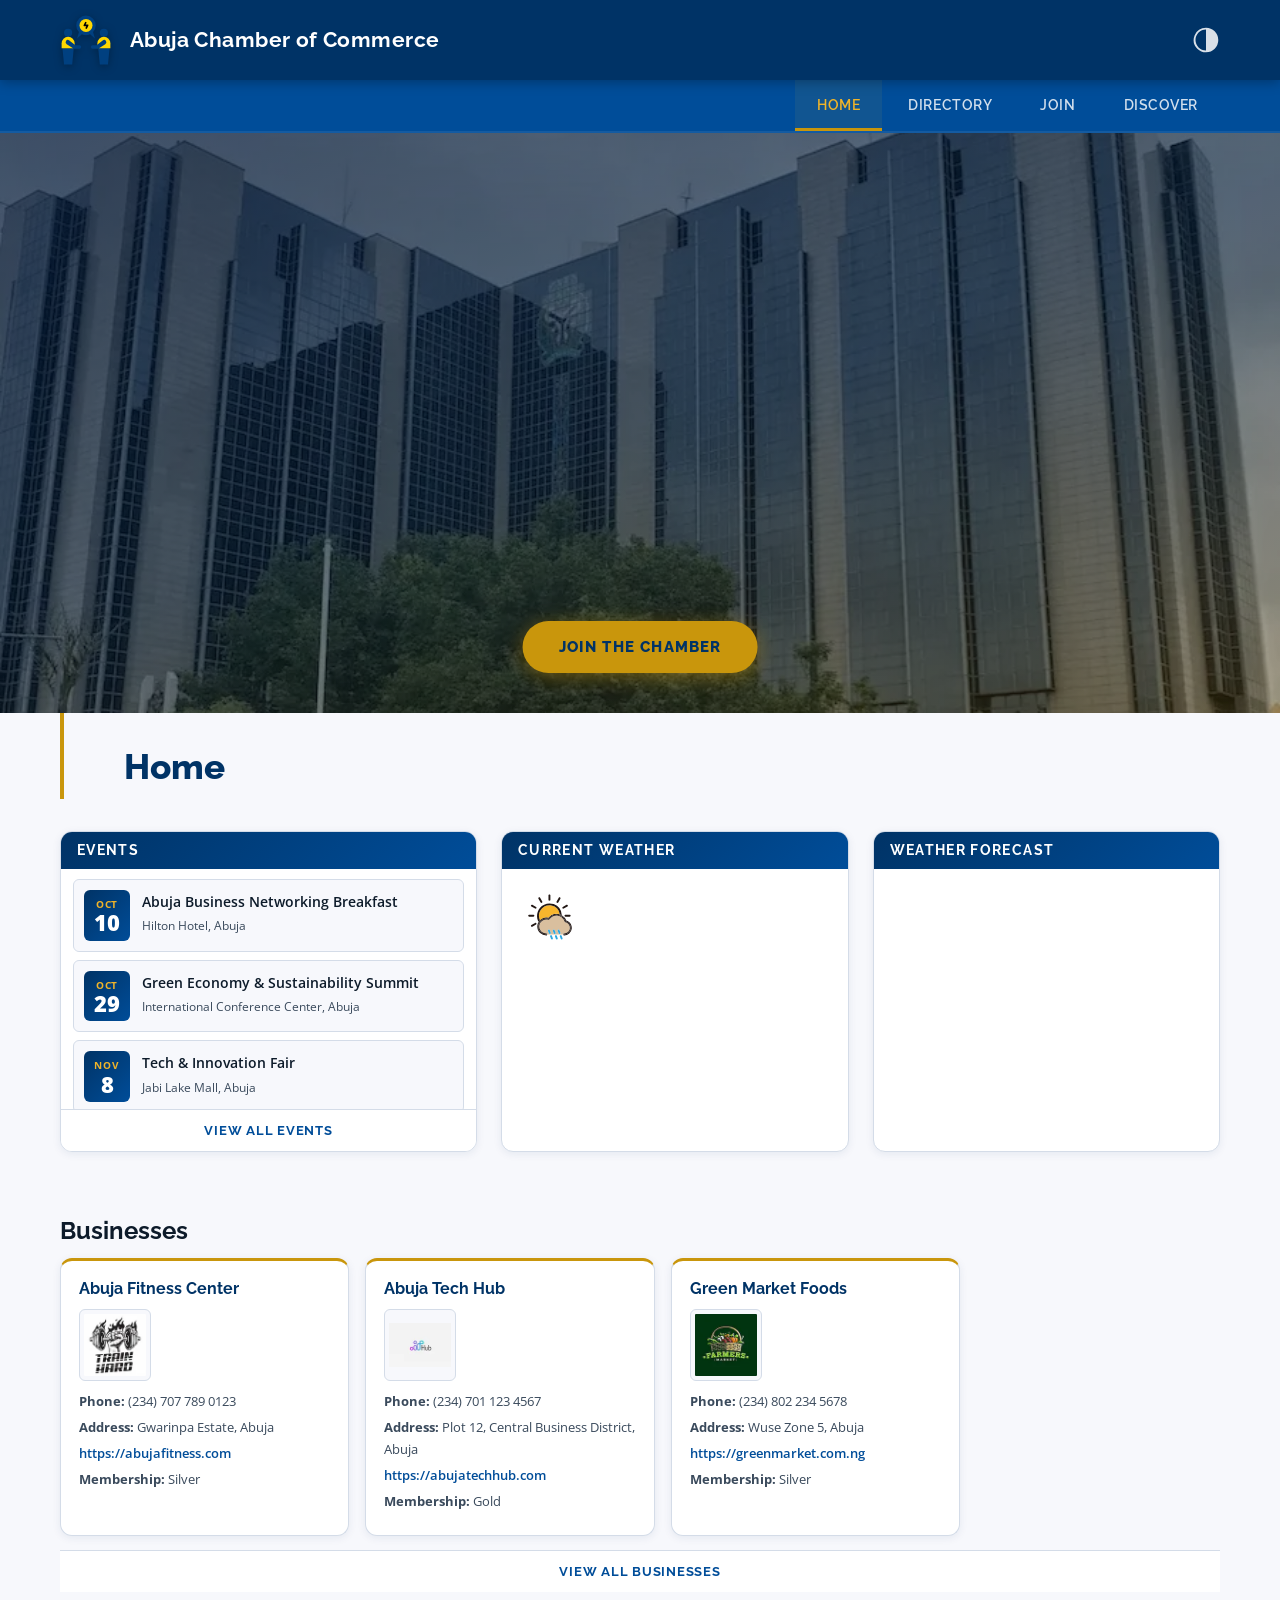
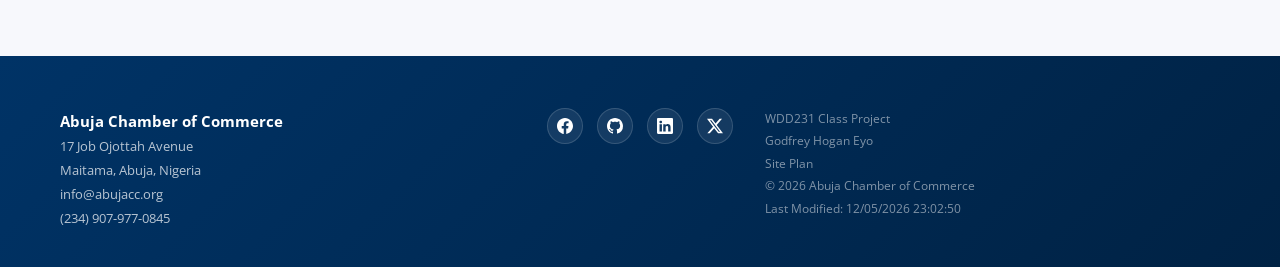
==== index.html @ 6de3dd99 "initial commit" ====
<!DOCTYPE html>
<html lang="en-US">

<head>
    <meta charset="UTF-8">
    <meta name="viewport" content="width=device-width, initial-scale=1.0">
    <title>Abuja Chamber of commerce | Home</title>
    <meta name="description"
        content="The official website of the Abuja Chamber of Commerce. Supporting local businesses, fostering networking opportunities, and driving economic growth in Abuja, Nigeria.">
    <meta name="author" content="Godfrey Hogan Eyo">

    <meta property="og:title" content="Abuja Chamber of Commerce">
    <meta property="og:description"
        content="The Abuja Chamber of Commerce supports local businesses, promotes networking opportunities, and drives economic growth in the Abuja community.">
    <meta property="og:image" content="https://itzfrey.github.io/wdd231/chamber/images/cbn.webp">
    <meta property="og:url" content="https://itzfrey.github.io/wdd231/chamber/index.html">

    <link rel="icon" href="chamber-favicon.ico" type="image/x-icon">

    <link rel="preconnect" href="https://fonts.googleapis.com">
    <link rel="preconnect" href="https://fonts.gstatic.com" crossorigin>
    <link
        href="https://fonts.googleapis.com/css2?family=Open+Sans:ital,wght@0,300..800;1,300..800&family=Raleway:ital,wght@0,100..900;1,100..900&display=swap"
        rel="stylesheet">

    <link rel="stylesheet" href="styles/normalize.css">
    <link rel="stylesheet" href="styles/small.css">
    <link rel="stylesheet" href="styles/larger.css">

    <script src="scripts/navigation.js" defer></script>
    <script src="scripts/directory.js" defer></script>
    <script src="scripts/date.js" defer></script>
    <script src="scripts/weather.js" defer></script>
    <script src="scripts/spotlight.js" defer></script>
    <!-- <script src="scripts/darkmode.js" defer></script> -->
     <script src="scripts/events.js" defer></script>
</head>

<body>
    <header>
        <img src="images/commerce-icon.svg" alt="site logo" width="70" height="70">
        <span>Abuja Chamber of Commerce</span>
        <img class="dark-mood" src="images/dark-mood-icon.svg" alt="Dark mood" width="1" height="1">
        <button id="ham-btn" class="hamburger" aria-label="hamburger"></button>
    </header>
    <nav id="nav-bar" class="navigation">
        <ul>
            <li class="current"><a href="index.html">Home</a></li>
            <li><a href="directory.html">Directory</a></li>
            <li><a href="join.html">Join</a></li>
            <li><a href="discover.html">Discover</a></li>
        </ul>
    </nav>
    <main>
        <div class="hero">
            <img src="images/cbn.webp" alt="CBN Building" width="900" height="600" loading="lazy">
            <a href="join.html" class="keynote-btn">Join the Chamber</a>
        </div>
        <h1>Home</h1>
        <div class="info-panel">
            <div>
                <div class="panel-heading">
                    <h2>Events</h2>
                </div>

                <div class="event-content scrollable" id="events-container">
                    
                </div>
                <a class="view-all-events" href="directory.html#events">View All Events</a>
                    
            </div>
            <section>
                <div class="panel-heading">
                    <h2>Current Weather</h2>
                </div>
                <div class="weather-info">
                    <div>
                        <img id="graphic" src="images/weather-icon.svg" alt="" width="100" height="100">

                    </div>
                    <div>
                        <p class="temperature"></p>
                        <p class="description"></p>
                        <p class="high"></p>
                        <p class="low"></p>
                        <p class="humidity"></p>
                        <p class="sunrise"></p>
                        <p class="sunset"></p>
                    </div>
                </div>
            </section>
            <section>
                <div class="panel-heading">
                    <h2>Weather Forecast</h2>
                </div>
                <div class="forecast"></div>
            </section>
        </div>
        <div class="members">
            <h2>Businesses</h2>
            <div class="spotlights">
                <div class="spotlight-container"></div>
                <a class="view-all-btn" href="directory.html#directory">View All Businesses</a>
            </div>
            
        </div>

    </main>
    <footer>
        <div>
            <p><strong>Abuja Chamber of Commerce</strong></p>
            <p>17 Job Ojottah Avenue</p>
            <p>Maitama, Abuja, Nigeria</p>
            <p>info@abujacc.org</p>
            <p>(234) 907-977-0845</p>
        </div>

        <div class="social">
            <a href="https://www.facebook.com/share/1CJKiAhdNP/" target="_blank"><img src="images/facebook.svg"
                    alt="facebook" width="16" height="16"></a>
            <a href="https://github.com/itzfrey" target="_blank"><img src="images/github-icon.svg" alt="github profile"
                    width="16" height="16"></a>
            <a href="https://www.linkedin.com/in/godfrey-eyo-66aa3a251?utm_source=share&utm_campaign=share_via&utm_content=profile&utm_medium="
                target="_blank"><img src="images/linkedin.svg" alt="linkedin" width="16" height="16"></a>
            <a href="https://x.com/itzfrey?t=OYMBeGasE94Wpk3QaPZftA&s=09" target="_blank"><img
                    src="images/twitter-x.svg" alt="twitter" width="16" height="16"></a>
        </div>
        <div>
            <p>WDD231 Class Project</p>
            <p>Godfrey Hogan Eyo</p>
            <a target="_blank" href="siteplan.html">Site Plan</a>
            <p>&copy; <span id="currentyear"></span> Abuja Chamber of Commerce</p>
            <p id="lastModified"></p>
        </div>

    </footer>
</body>

</html>
---- styles/small.css ----
/* ============================================================
   ABUJA CHAMBER OF COMMERCE — small.css (mobile-first base)
   Design: Refined Government-Luxury | Nigerian Blue & Gold
   ============================================================ */

/* ── CSS Variables ─────────────────────────────────────────── */
:root {
  --blue-deep:    #003366;
  --blue-mid:     #004d99;
  --blue-light:   #e8f0fb;
  --gold:         #c9960c;
  --gold-bright:  #f0b429;
  --gold-pale:    #fff8e1;
  --white:        #ffffff;
  --off-white:    #f7f8fc;
  --text-dark:    #0d1b2a;
  --text-mid:     #3a4a5c;
  --text-light:   #6b7f96;
  --border:       #d4dce8;
  --shadow-sm:    0 2px 8px rgba(0,51,102,0.08);
  --shadow-md:    0 6px 24px rgba(0,51,102,0.13);
  --shadow-lg:    0 16px 48px rgba(0,51,102,0.18);
  --radius-sm:    6px;
  --radius-md:    12px;
  --radius-lg:    20px;
  --transition:   0.25s cubic-bezier(0.4,0,0.2,1);

  /* Dark mode defaults (overridden below) */
  --bg-page:      var(--off-white);
  --bg-card:      var(--white);
  --bg-header:    var(--blue-deep);
  --nav-bg:       var(--blue-mid);
  --text-body:    var(--text-dark);
  --text-sub:     var(--text-mid);
}

body.dark-mode {
  --bg-page:    #0d1b2a;
  --bg-card:    #142333;
  --bg-header:  #081424;
  --nav-bg:     #0a1f35;
  --text-body:  #e2eaf4;
  --text-sub:   #8baac8;
  --border:     #1e3450;
  --blue-light: #0f2740;
  --gold-pale:  #1a1200;
}

/* ── Reset / Base ──────────────────────────────────────────── */
*, *::before, *::after { box-sizing: border-box; margin: 0; padding: 0; }

html { scroll-behavior: smooth; font-size: 16px; }

body {
  font-family: 'Open Sans', sans-serif;
  background: var(--bg-page);
  color: var(--text-body);
  line-height: 1.65;
  transition: background var(--transition), color var(--transition);
}

img { display: block; max-width: 100%; height: auto; }

a { color: var(--blue-mid); text-decoration: none; transition: color var(--transition); }
a:hover { color: var(--gold); }

ul { list-style: none; }

h1, h2, h3, h4 {
  font-family: 'Raleway', sans-serif;
  color: var(--text-body);
  line-height: 1.25;
}

/* ── Header ────────────────────────────────────────────────── */
header {
  position: sticky;
  top: 0;
  z-index: 100;
  background: var(--bg-header);
  display: flex;
  align-items: center;
  gap: 12px;
  padding: 10px 18px;
  box-shadow: 0 2px 12px rgba(0,0,0,0.3);
}

header img:first-child {
  width: 44px;
  height: 44px;
  flex-shrink: 0;
  filter: drop-shadow(0 2px 4px rgba(0,0,0,0.3));
}

header span {
  font-family: 'Raleway', sans-serif;
  font-weight: 700;
  font-size: 1rem;
  color: var(--white);
  letter-spacing: 0.02em;
  flex: 1;
  line-height: 1.2;
}

/* Dark mode toggle icon */
.dark-mood {
  width: 28px !important;
  height: 28px !important;
  cursor: pointer;
  opacity: 0.85;
  transition: opacity var(--transition), transform var(--transition);
  filter: invert(1) brightness(2);
  flex-shrink: 0;
}
.dark-mood:hover { opacity: 1; transform: rotate(20deg); }

/* Hamburger */
.hamburger {
  background: none;
  border: 2px solid rgba(255,255,255,0.4);
  border-radius: var(--radius-sm);
  width: 38px;
  height: 32px;
  cursor: pointer;
  position: relative;
  flex-shrink: 0;
  transition: border-color var(--transition);
}
.hamburger::before,
.hamburger::after,
.hamburger span {
  content: '';
  display: block;
  width: 18px;
  height: 2px;
  background: var(--white);
  position: absolute;
  left: 50%;
  transform: translateX(-50%);
  transition: transform var(--transition), opacity var(--transition);
  border-radius: 2px;
}
.hamburger::before { top: 8px; }
.hamburger::after  { bottom: 8px; }
.hamburger span    { top: 50%; transform: translate(-50%, -50%); }

/* Use pseudo-elements only — no inner span needed, using box-shadow trick */
.hamburger {
  display: flex;
  flex-direction: column;
  justify-content: center;
  align-items: center;
  gap: 4px;
}
.hamburger::before,
.hamburger::after {
  content: '';
  display: block;
  width: 18px;
  height: 2px;
  background: #fff;
  border-radius: 2px;
  position: static;
  transform: none;
  transition: transform var(--transition);
}
/* Middle bar via box-shadow on ::before */
.hamburger {
  box-shadow: none;
}

/* Simple 3-line hamburger */
.hamburger {
  display: flex;
  flex-direction: column;
  justify-content: center;
  align-items: center;
  gap: 5px;
  background: none;
  border: 1.5px solid rgba(255,255,255,0.35);
  border-radius: 6px;
  width: 38px;
  height: 34px;
  cursor: pointer;
  padding: 0;
}
.hamburger::before,
.hamburger::after {
  content: '';
  display: block;
  width: 18px;
  height: 2px;
  background: #fff;
  border-radius: 2px;
}
/* middle line */
.hamburger {
  position: relative;
}

/* ── Navigation ────────────────────────────────────────────── */
.navigation {
  background: var(--nav-bg);
  max-height: 0;
  overflow: hidden;
  transition: max-height 0.35s ease;
  border-bottom: 1px solid rgba(255,255,255,0.08);
}
.navigation.show {
  max-height: 300px;
}

.navigation ul {
  display: flex;
  flex-direction: column;
}

.navigation ul li a {
  display: block;
  padding: 13px 22px;
  color: rgba(255,255,255,0.82);
  font-family: 'Raleway', sans-serif;
  font-weight: 600;
  font-size: 0.92rem;
  letter-spacing: 0.04em;
  text-transform: uppercase;
  border-left: 3px solid transparent;
  transition: background var(--transition), color var(--transition), border-color var(--transition);
}

.navigation ul li a:hover {
  background: rgba(255,255,255,0.06);
  color: var(--gold-bright);
  border-left-color: var(--gold-bright);
}

.navigation ul li.current a {
  color: var(--gold-bright);
  border-left-color: var(--gold);
  background: rgba(240,180,41,0.08);
}

/* ── Hero ──────────────────────────────────────────────────── */
.hero {
  position: relative;
  width: 100%;
  overflow: hidden;
  max-height: 340px;
}

.hero img {
  width: 100%;
  height: 340px;
  object-fit: cover;
  display: block;
  filter: brightness(0.62) saturate(0.9);
}

.hero::after {
  content: '';
  position: absolute;
  inset: 0;
  background: linear-gradient(
    160deg,
    rgba(0,30,70,0.55) 0%,
    rgba(0,51,102,0.25) 50%,
    rgba(201,150,12,0.15) 100%
  );
  pointer-events: none;
}

.keynote-btn {
  position: absolute;
  bottom: 28px;
  left: 50%;
  transform: translateX(-50%);
  z-index: 2;
  background: var(--gold);
  color: var(--blue-deep);
  font-family: 'Raleway', sans-serif;
  font-weight: 800;
  font-size: 0.85rem;
  letter-spacing: 0.08em;
  text-transform: uppercase;
  padding: 12px 28px;
  border-radius: 50px;
  white-space: nowrap;
  box-shadow: 0 4px 20px rgba(201,150,12,0.45);
  transition: background var(--transition), transform var(--transition), box-shadow var(--transition);
}
.keynote-btn:hover {
  background: var(--gold-bright);
  transform: translateX(-50%) translateY(-2px);
  box-shadow: 0 8px 28px rgba(201,150,12,0.55);
  color: var(--blue-deep);
}

/* ── Page Title h1 ─────────────────────────────────────────── */
main > h1 {
  font-size: 1.5rem;
  font-weight: 800;
  color: var(--blue-deep);
  padding: 22px 18px 6px;
  border-left: 4px solid var(--gold);
  margin: 0 18px 0;
}
body.dark-mode main > h1 { color: var(--gold-bright); }

/* ── Info Panel (Events + Weather) ────────────────────────── */
.info-panel {
  display: flex;
  flex-direction: column;
  gap: 16px;
  padding: 18px;
}

.info-panel section,
.info-panel > div {
  background: var(--bg-card);
  border-radius: var(--radius-md);
  box-shadow: var(--shadow-sm);
  overflow: hidden;
  border: 1px solid var(--border);
  transition: box-shadow var(--transition);
}
.info-panel section:hover,
.info-panel > div:hover {
  box-shadow: var(--shadow-md);
}

.panel-heading {
  background: linear-gradient(135deg, var(--blue-deep) 0%, var(--blue-mid) 100%);
  padding: 10px 16px;
}
.panel-heading h2 {
  color: var(--white);
  font-size: 0.85rem;
  font-weight: 700;
  letter-spacing: 0.1em;
  text-transform: uppercase;
}

/* ── Events ────────────────────────────────────────────────── */
.event-content {
  padding: 10px 12px;
  display: flex;
  flex-direction: column;
  gap: 8px;
}

.event-content.scrollable {
  max-height: 240px;
  overflow-y: auto;
  scrollbar-width: thin;
  scrollbar-color: var(--border) transparent;
}

.event {
  display: flex;
  align-items: flex-start;
  gap: 12px;
  padding: 10px;
  border-radius: var(--radius-sm);
  border: 1px solid var(--border);
  background: var(--bg-page);
  transition: border-color var(--transition), transform var(--transition);
}
.event:hover {
  border-color: var(--gold);
  transform: translateX(3px);
}

.event-date {
  background: linear-gradient(135deg, var(--blue-deep), var(--blue-mid));
  color: var(--white);
  border-radius: var(--radius-sm);
  padding: 6px 10px;
  text-align: center;
  min-width: 46px;
  flex-shrink: 0;
}
.event-date .month {
  display: block;
  font-size: 0.62rem;
  font-weight: 700;
  letter-spacing: 0.08em;
  text-transform: uppercase;
  color: var(--gold-bright);
}
.event-date .day {
  display: block;
  font-size: 1.4rem;
  font-weight: 800;
  line-height: 1;
}

.event-details p {
  font-weight: 600;
  font-size: 0.88rem;
  color: var(--text-body);
  margin-bottom: 3px;
}
.event-location {
  font-size: 0.78rem;
  color: var(--text-sub);
}

.view-all-events,
.view-all-btn {
  display: block;
  text-align: center;
  padding: 10px;
  font-family: 'Raleway', sans-serif;
  font-size: 0.8rem;
  font-weight: 700;
  letter-spacing: 0.06em;
  text-transform: uppercase;
  color: var(--blue-mid);
  border-top: 1px solid var(--border);
  background: var(--bg-card);
  transition: background var(--transition), color var(--transition);
}
.view-all-events:hover,
.view-all-btn:hover {
  background: var(--blue-light);
  color: var(--blue-deep);
}
body.dark-mode .view-all-events:hover,
body.dark-mode .view-all-btn:hover {
  background: var(--blue-light);
  color: var(--gold-bright);
}

/* ── Weather ───────────────────────────────────────────────── */
.weather-info {
  display: flex;
  align-items: center;
  gap: 16px;
  padding: 16px;
}

.weather-info img {
  width: 64px;
  height: 64px;
}

.weather-info p {
  font-size: 0.88rem;
  color: var(--text-sub);
  line-height: 1.8;
}

.temperature {
  font-size: 1.6rem !important;
  font-weight: 800 !important;
  color: var(--blue-deep) !important;
  font-family: 'Raleway', sans-serif;
}
body.dark-mode .temperature { color: var(--gold-bright) !important; }

.description {
  font-style: italic;
  color: var(--text-mid) !important;
}

.forecast {
  display: flex;
  flex-direction: column;
  gap: 6px;
  padding: 12px 16px;
}

.forecast-day {
  display: flex;
  justify-content: space-between;
  font-size: 0.85rem;
  padding: 6px 0;
  border-bottom: 1px solid var(--border);
  color: var(--text-sub);
}
.forecast-day:last-child { border-bottom: none; }
.forecast-day strong { color: var(--text-body); }

/* ── Members / Directory ───────────────────────────────────── */
.members {
  padding: 18px;
}

.member-menu {
  display: flex;
  align-items: center;
  justify-content: space-between;
  margin-bottom: 16px;
  padding-bottom: 12px;
  border-bottom: 2px solid var(--border);
}

.member-menu h3 {
  font-size: 1.1rem;
  font-weight: 800;
  color: var(--blue-deep);
}
body.dark-mode .member-menu h3 { color: var(--gold-bright); }

members > h2 {
  font-size: 1.15rem;
  font-weight: 800;
  color: var(--blue-deep);
  margin-bottom: 16px;
}

.member-btn {
  display: flex;
  gap: 6px;
}

.member-btn button {
  background: var(--bg-card);
  border: 1.5px solid var(--border);
  border-radius: var(--radius-sm);
  padding: 6px 9px;
  cursor: pointer;
  transition: background var(--transition), border-color var(--transition);
  display: flex;
  align-items: center;
  justify-content: center;
}
.member-btn button:hover {
  background: var(--blue-light);
  border-color: var(--blue-mid);
}
.member-btn button img { width: 18px; height: 18px; }

/* Member Cards — default grid */
.members-container {
  display: grid;
  grid-template-columns: 1fr;
  gap: 16px;
}

.members-container.grid {
  grid-template-columns: repeat(auto-fill, minmax(240px, 1fr));
}

.members-container.list {
  grid-template-columns: 1fr;
}
.members-container.list .member-card {
  display: flex;
  flex-direction: column;
}

.member-card {
  background: var(--bg-card);
  border-radius: var(--radius-md);
  border: 1px solid var(--border);
  box-shadow: var(--shadow-sm);
  overflow: hidden;
  transition: transform var(--transition), box-shadow var(--transition);
}
.member-card:hover {
  transform: translateY(-3px);
  box-shadow: var(--shadow-md);
}

.member-header {
  background: linear-gradient(135deg, var(--blue-deep) 0%, var(--blue-mid) 100%);
  padding: 14px 16px;
}
.member-header h3 {
  color: var(--white);
  font-size: 0.95rem;
  font-weight: 700;
  margin-bottom: 3px;
}
.member-header .tagline {
  color: rgba(255,255,255,0.7);
  font-size: 0.78rem;
}

.member-card hr {
  border: none;
  border-top: 2px solid var(--gold);
  margin: 0;
}

.member-body {
  display: flex;
  gap: 14px;
  padding: 14px 16px;
  align-items: flex-start;
}

.member-logo {
  width: 56px;
  height: 56px;
  object-fit: contain;
  border-radius: var(--radius-sm);
  background: var(--bg-page);
  padding: 4px;
  border: 1px solid var(--border);
  flex-shrink: 0;
}

.member-info {
  font-size: 0.82rem;
  color: var(--text-sub);
  line-height: 1.7;
}
.member-info a {
  color: var(--blue-mid);
  font-weight: 600;
  word-break: break-all;
}
.member-info a:hover { color: var(--gold); }

/* ── Spotlights (Home) ─────────────────────────────────────── */
.spotlights { margin-top: 12px; }

.spotlight-container {
  display: grid;
  grid-template-columns: 1fr;
  gap: 16px;
  margin-bottom: 14px;
}

.spotlight-card {
  background: var(--bg-card);
  border-radius: var(--radius-md);
  border: 1px solid var(--border);
  border-top: 3px solid var(--gold);
  padding: 18px;
  box-shadow: var(--shadow-sm);
  transition: transform var(--transition), box-shadow var(--transition);
}
.spotlight-card:hover {
  transform: translateY(-3px);
  box-shadow: var(--shadow-md);
}
.spotlight-card h3 {
  font-size: 1rem;
  font-weight: 700;
  color: var(--blue-deep);
  margin-bottom: 10px;
}
body.dark-mode .spotlight-card h3 { color: var(--gold-bright); }

.spotlight-card img {
  width: 72px;
  height: 72px;
  object-fit: contain;
  margin-bottom: 10px;
  border-radius: var(--radius-sm);
  border: 1px solid var(--border);
  padding: 4px;
  background: var(--bg-page);
}
.spotlight-card p {
  font-size: 0.83rem;
  color: var(--text-sub);
  margin-bottom: 4px;
}
.spotlight-card a {
  color: var(--blue-mid);
  font-weight: 600;
  font-size: 0.83rem;
  word-break: break-all;
}

/* ── Join Page ─────────────────────────────────────────────── */
.join-layout {
  display: flex;
  flex-direction: column;
  gap: 24px;
  padding: 20px 18px;
}

.join-form {
  background: var(--bg-card);
  border-radius: var(--radius-md);
  border: 1px solid var(--border);
  box-shadow: var(--shadow-sm);
  padding: 24px 20px;
}

.join-form h2 {
  font-size: 1.1rem;
  font-weight: 800;
  color: var(--blue-deep);
  margin-bottom: 20px;
  padding-bottom: 12px;
  border-bottom: 2px solid var(--gold);
}
body.dark-mode .join-form h2 { color: var(--gold-bright); }

.join-form label {
  display: flex;
  flex-direction: column;
  gap: 5px;
  margin-bottom: 14px;
  font-size: 0.85rem;
  font-weight: 600;
  color: var(--text-mid);
}

.join-form input,
.join-form select,
.join-form textarea {
  padding: 10px 13px;
  border: 1.5px solid var(--border);
  border-radius: var(--radius-sm);
  background: var(--bg-page);
  color: var(--text-body);
  font-family: 'Open Sans', sans-serif;
  font-size: 0.9rem;
  transition: border-color var(--transition), box-shadow var(--transition);
  outline: none;
  width: 100%;
}
.join-form input:focus,
.join-form select:focus,
.join-form textarea:focus {
  border-color: var(--blue-mid);
  box-shadow: 0 0 0 3px rgba(0,77,153,0.12);
}

.join-form textarea {
  min-height: 90px;
  resize: vertical;
}

.join-form input[type="submit"] {
  background: linear-gradient(135deg, var(--blue-deep), var(--blue-mid));
  color: var(--white);
  font-family: 'Raleway', sans-serif;
  font-weight: 800;
  font-size: 0.9rem;
  letter-spacing: 0.07em;
  text-transform: uppercase;
  border: none;
  border-radius: 50px;
  padding: 13px;
  cursor: pointer;
  margin-top: 8px;
  box-shadow: 0 4px 16px rgba(0,51,102,0.3);
  transition: transform var(--transition), box-shadow var(--transition), background var(--transition);
}
.join-form input[type="submit"]:hover {
  background: linear-gradient(135deg, var(--blue-mid), var(--gold));
  transform: translateY(-2px);
  box-shadow: 0 8px 24px rgba(0,51,102,0.35);
}

/* Membership Cards */
.cards {
  background: var(--bg-card);
  border-radius: var(--radius-md);
  border: 1px solid var(--border);
  box-shadow: var(--shadow-sm);
  padding: 24px 20px;
}

.cards h2 {
  font-size: 1.1rem;
  font-weight: 800;
  color: var(--blue-deep);
  margin-bottom: 16px;
  padding-bottom: 12px;
  border-bottom: 2px solid var(--gold);
}
body.dark-mode .cards h2 { color: var(--gold-bright); }

.cards > div {
  display: flex;
  align-items: center;
  justify-content: space-between;
  padding: 12px 14px;
  margin-bottom: 10px;
  border-radius: var(--radius-sm);
  border: 1.5px solid var(--border);
  background: var(--bg-page);
  transition: border-color var(--transition), background var(--transition);
}
.cards > div:hover {
  border-color: var(--gold);
  background: var(--gold-pale);
}
body.dark-mode .cards > div:hover {
  background: rgba(201,150,12,0.08);
}

.cards h3 {
  font-size: 0.9rem;
  font-weight: 700;
  color: var(--text-body);
}

.cards button {
  background: var(--blue-deep);
  color: var(--white);
  border: none;
  border-radius: 50px;
  padding: 6px 14px;
  font-size: 0.76rem;
  font-weight: 700;
  cursor: pointer;
  white-space: nowrap;
  transition: background var(--transition), transform var(--transition);
}
.cards button:hover {
  background: var(--gold);
  color: var(--blue-deep);
  transform: scale(1.05);
}

/* Modals */
.modal {
  border: none;
  border-radius: var(--radius-md);
  box-shadow: var(--shadow-lg);
  padding: 28px 24px;
  max-width: 360px;
  width: 90%;
  background: var(--bg-card);
  color: var(--text-body);
}
.modal::backdrop {
  background: rgba(0,20,50,0.55);
  backdrop-filter: blur(3px);
}
.modal h2 {
  font-size: 1.05rem;
  font-weight: 800;
  color: var(--blue-deep);
  margin-bottom: 14px;
  padding-bottom: 10px;
  border-bottom: 2px solid var(--gold);
}
body.dark-mode .modal h2 { color: var(--gold-bright); }

.modal ul {
  list-style: disc;
  padding-left: 20px;
  font-size: 0.88rem;
  color: var(--text-sub);
  line-height: 2;
}
.modal ul li { margin-bottom: 2px; }

.modal .close {
  position: absolute;
  top: 12px;
  right: 14px;
  background: none;
  border: none;
  font-size: 1.4rem;
  color: var(--text-sub);
  cursor: pointer;
  line-height: 1;
  transition: color var(--transition), transform var(--transition);
}
.modal .close:hover { color: var(--blue-deep); transform: scale(1.2); }
.modal { position: relative; }

/* ── Discover Page ─────────────────────────────────────────── */
.discover-page {
  padding: 0;
}

.intro {
  background: linear-gradient(135deg, var(--blue-deep) 0%, var(--blue-mid) 60%, rgba(201,150,12,0.3) 100%);
  padding: 36px 20px 28px;
  color: var(--white);
}

.intro h1 {
  font-size: 1.8rem;
  font-weight: 900;
  color: var(--white);
  margin-bottom: 8px;
}

.intro .lead {
  font-size: 0.92rem;
  color: rgba(255,255,255,0.82);
  line-height: 1.7;
  max-width: 560px;
}

.visit-message {
  display: inline-block;
  margin-top: 14px;
  background: rgba(240,180,41,0.18);
  border: 1px solid rgba(240,180,41,0.4);
  border-radius: 50px;
  padding: 7px 16px;
  font-size: 0.82rem;
  font-weight: 600;
  color: var(--gold-bright);
}

.allPlaces {
  padding: 22px 18px;
}

.allPlaces h2 {
  font-size: 1.15rem;
  font-weight: 800;
  color: var(--blue-deep);
  margin-bottom: 18px;
  padding-bottom: 10px;
  border-bottom: 2px solid var(--gold);
}
body.dark-mode .allPlaces h2 { color: var(--gold-bright); }

/* Place cards injected by JS */
.allPlaces > div {
  background: var(--bg-card);
  border-radius: var(--radius-md);
  border: 1px solid var(--border);
  box-shadow: var(--shadow-sm);
  overflow: hidden;
  margin-bottom: 16px;
  transition: transform var(--transition), box-shadow var(--transition);
}
.allPlaces > div:hover {
  transform: translateY(-3px);
  box-shadow: var(--shadow-md);
}
.allPlaces > div img {
  width: 100%;
  height: 180px;
  object-fit: cover;
}
.allPlaces > div h2 {
  font-size: 1rem;
  color: var(--blue-deep);
  padding: 12px 14px 4px;
  border-bottom: none;
  margin-bottom: 0;
}
body.dark-mode .allPlaces > div h2 { color: var(--gold-bright); }

.allPlaces > div address,
.allPlaces > div p {
  font-size: 0.83rem;
  color: var(--text-sub);
  padding: 2px 14px;
  font-style: normal;
  line-height: 1.6;
}
.allPlaces > div p:last-child { padding-bottom: 14px; }

/* ── Thank You Page ────────────────────────────────────────── */
.thankyou-container {
  max-width: 540px;
  margin: 40px auto;
  background: var(--bg-card);
  border-radius: var(--radius-lg);
  border: 1px solid var(--border);
  border-top: 4px solid var(--gold);
  box-shadow: var(--shadow-md);
  padding: 32px 24px;
  text-align: center;
}

.thankyou-container h1 {
  font-size: 1.25rem;
  font-weight: 800;
  color: var(--blue-deep);
  margin-bottom: 10px;
}
body.dark-mode .thankyou-container h1 { color: var(--gold-bright); }

.thankyou-container > p {
  color: var(--text-sub);
  font-size: 0.9rem;
  margin-bottom: 22px;
}

#submission-details {
  text-align: left;
  background: var(--bg-page);
  border-radius: var(--radius-sm);
  border: 1px solid var(--border);
  padding: 16px;
}
#submission-details h3 {
  font-size: 0.9rem;
  font-weight: 800;
  color: var(--blue-deep);
  margin-bottom: 10px;
  text-transform: uppercase;
  letter-spacing: 0.06em;
}
body.dark-mode #submission-details h3 { color: var(--gold-bright); }

#submission-details p {
  font-size: 0.85rem;
  color: var(--text-sub);
  padding: 5px 0;
  border-bottom: 1px solid var(--border);
}
#submission-details p:last-child { border-bottom: none; }
#submission-details strong { color: var(--text-body); }

/* ── Footer ────────────────────────────────────────────────── */
footer {
  background: linear-gradient(135deg, var(--blue-deep) 0%, #002244 100%);
  color: rgba(255,255,255,0.78);
  padding: 36px 20px 24px;
  display: flex;
  flex-direction: column;
  gap: 24px;
  margin-top: 32px;
}

footer p, footer a {
  font-size: 0.83rem;
  line-height: 1.8;
  color: rgba(255,255,255,0.72);
}

footer strong { color: var(--white); font-size: 0.95rem; }

footer a {
  transition: color var(--transition);
}
footer a:hover { color: var(--gold-bright); }

.social {
  display: flex;
  gap: 14px;
  align-items: center;
}

.social a {
  display: flex;
  align-items: center;
  justify-content: center;
  width: 36px;
  height: 36px;
  background: rgba(255,255,255,0.08);
  border-radius: 50%;
  border: 1px solid rgba(255,255,255,0.15);
  transition: background var(--transition), border-color var(--transition), transform var(--transition);
}
.social a:hover {
  background: var(--gold);
  border-color: var(--gold);
  transform: translateY(-2px);
}
.social img {
  width: 16px;
  height: 16px;
  filter: invert(1) brightness(10);
}
.social a:hover img { filter: invert(0) brightness(0); }

footer div:last-child p,
footer div:last-child a {
  font-size: 0.78rem;
  color: rgba(255,255,255,0.5);
  display: block;
}
footer div:last-child a:hover { color: var(--gold-bright); }

/* ── Utility ───────────────────────────────────────────────── */
.sr-only {
  position: absolute;
  width: 1px; height: 1px;
  padding: 0; margin: -1px;
  overflow: hidden;
  clip: rect(0,0,0,0);
  white-space: nowrap;
  border: 0;
}
---- styles/larger.css ----
@media (min-width: 600px) {

  /* Header */
  header span { font-size: 1.15rem; }

  /* Nav — horizontal */
  .navigation {
    max-height: none !important;
    overflow: visible;
    background: var(--nav-bg);
    border-bottom: 2px solid rgba(255,255,255,0.08);
  }

  .navigation ul {
    flex-direction: row;
    justify-content: flex-end;
    gap: 0;
    padding: 0 24px;
  }

  .navigation ul li a {
    border-left: none;
    border-bottom: 3px solid transparent;
    padding: 13px 18px 10px;
    font-size: 0.82rem;
  }

  .navigation ul li a:hover {
    background: rgba(255,255,255,0.05);
    border-bottom-color: var(--gold-bright);
    border-left-color: transparent;
  }

  .navigation ul li.current a {
    border-bottom-color: var(--gold);
    border-left-color: transparent;
    background: rgba(240,180,41,0.07);
  }

  /* Hide hamburger on tablet+ */
  .hamburger { display: none; }

  /* Hero */
  .hero { max-height: 420px; }
  .hero img { height: 420px; }

  /* Info panel — 2 cols */
  .info-panel {
    display: grid;
    grid-template-columns: 1fr 1fr;
    padding: 24px;
    gap: 18px;
  }

  .info-panel section:first-child,
  .info-panel > div:first-child {
    grid-column: 1 / -1;
  }

  /* Members grid */
  .members { padding: 24px; }

  .spotlight-container {
    grid-template-columns: repeat(2, 1fr);
  }

  /* Discover places - 2 cols */
  .allPlaces {
    display: grid;
    grid-template-columns: 1fr 1fr;
    gap: 18px;
    padding: 24px;
    align-items: start;
  }
  .allPlaces h2 {
    grid-column: 1 / -1;
    display: block;
  }

  /* Join - side by side */
  .join-layout {
    flex-direction: row;
    align-items: flex-start;
    padding: 28px 24px;
  }
  .join-form { flex: 1; }
  .cards { flex: 0 0 280px; }

  /* Footer — 3 cols */
  footer {
    flex-direction: row;
    justify-content: space-between;
    align-items: flex-start;
    padding: 40px 32px 28px;
    gap: 32px;
  }

  footer > div { flex: 1; }
  .social { flex: 0 0 auto; }
}

@media (min-width: 900px) {

  /* Header */
  header {
    padding: 12px 40px;
    gap: 18px;
  }
  header img:first-child { width: 52px; height: 52px; }
  header span { font-size: 1.3rem; }

  /* Nav */
  .navigation ul {
    padding: 0 40px;
    gap: 4px;
  }

  .navigation ul li a {
    font-size: 0.87rem;
    padding: 14px 22px 11px;
  }

  /* Hero */
  .hero { max-height: 520px; }
  .hero img { height: 520px; }

  .keynote-btn {
    font-size: 0.92rem;
    padding: 14px 36px;
    bottom: 40px;
  }

  /* Page title */
  main > h1 {
    font-size: 2rem;
    padding: 28px 40px 8px;
    margin: 0 40px 0;
  }

  /* Info panel — 3 cols */
  .info-panel {
    grid-template-columns: 1fr 1fr 1fr;
    padding: 28px 40px;
    gap: 22px;
  }

  .info-panel section:first-child,
  .info-panel > div:first-child {
    grid-column: auto;
  }

  /* Keep events full width */
  .info-panel .events,
  .info-panel > div:first-child {
    grid-column: 1 / -1;
  }

  /* 2-column weather layout */
  .info-panel section:nth-child(2),
  .info-panel section:nth-child(3) {
    grid-column: auto;
  }

  .info-panel > div:first-child {
    grid-column: 1;
  }

  /* Re-layout: events left, weather middle/right */
  .info-panel {
    grid-template-columns: 1.2fr 1fr 1fr;
  }

  /* Events section */
  .info-panel .events { grid-column: 1; grid-row: 1 / 3; }

  /* Members */
  .members {
    padding: 28px 40px;
  }

  .members-container {
    grid-template-columns: repeat(auto-fill, minmax(260px, 1fr));
  }

  /* Spotlights */
  .spotlight-container {
    grid-template-columns: repeat(3, 1fr);
  }

  /* Discover */
  .allPlaces {
    grid-template-columns: repeat(3, 1fr);
    padding: 28px 40px;
  }

  .intro { padding: 56px 40px 42px; }
  .intro h1 { font-size: 2.6rem; }
  .intro .lead { font-size: 1rem; }

  /* Join */
  .join-layout {
    padding: 32px 40px;
    gap: 32px;
  }

  /* Thank you */
  .thankyou-container {
    margin: 60px auto;
    padding: 44px 40px;
  }
  .thankyou-container h1 { font-size: 1.6rem; }

  /* Footer */
  footer { padding: 48px 40px 32px; }
}

/* ── Large desktop: 1200px+ ────────────────────────────────── */
@media (min-width: 1200px) {

  body { max-width: 1440px; margin: 0 auto; }

  header { padding: 14px 60px; }

  .navigation ul { padding: 0 60px; }

  main > h1 {
    font-size: 2.2rem;
    padding: 32px 60px 10px;
    margin: 0 60px 0;
  }

  .info-panel { padding: 32px 60px; gap: 24px; }
  .members { padding: 32px 60px; }
  .allPlaces { padding: 32px 60px; grid-template-columns: repeat(4, 1fr); }
  .intro { padding: 64px 60px 48px; }
  .join-layout { padding: 36px 60px; }
  footer { padding: 52px 60px 36px; }

  .hero { max-height: 580px; }
  .hero img { height: 580px; }

  .spotlight-container {
    grid-template-columns: repeat(3, 1fr);
    max-width: 900px;
  }
}
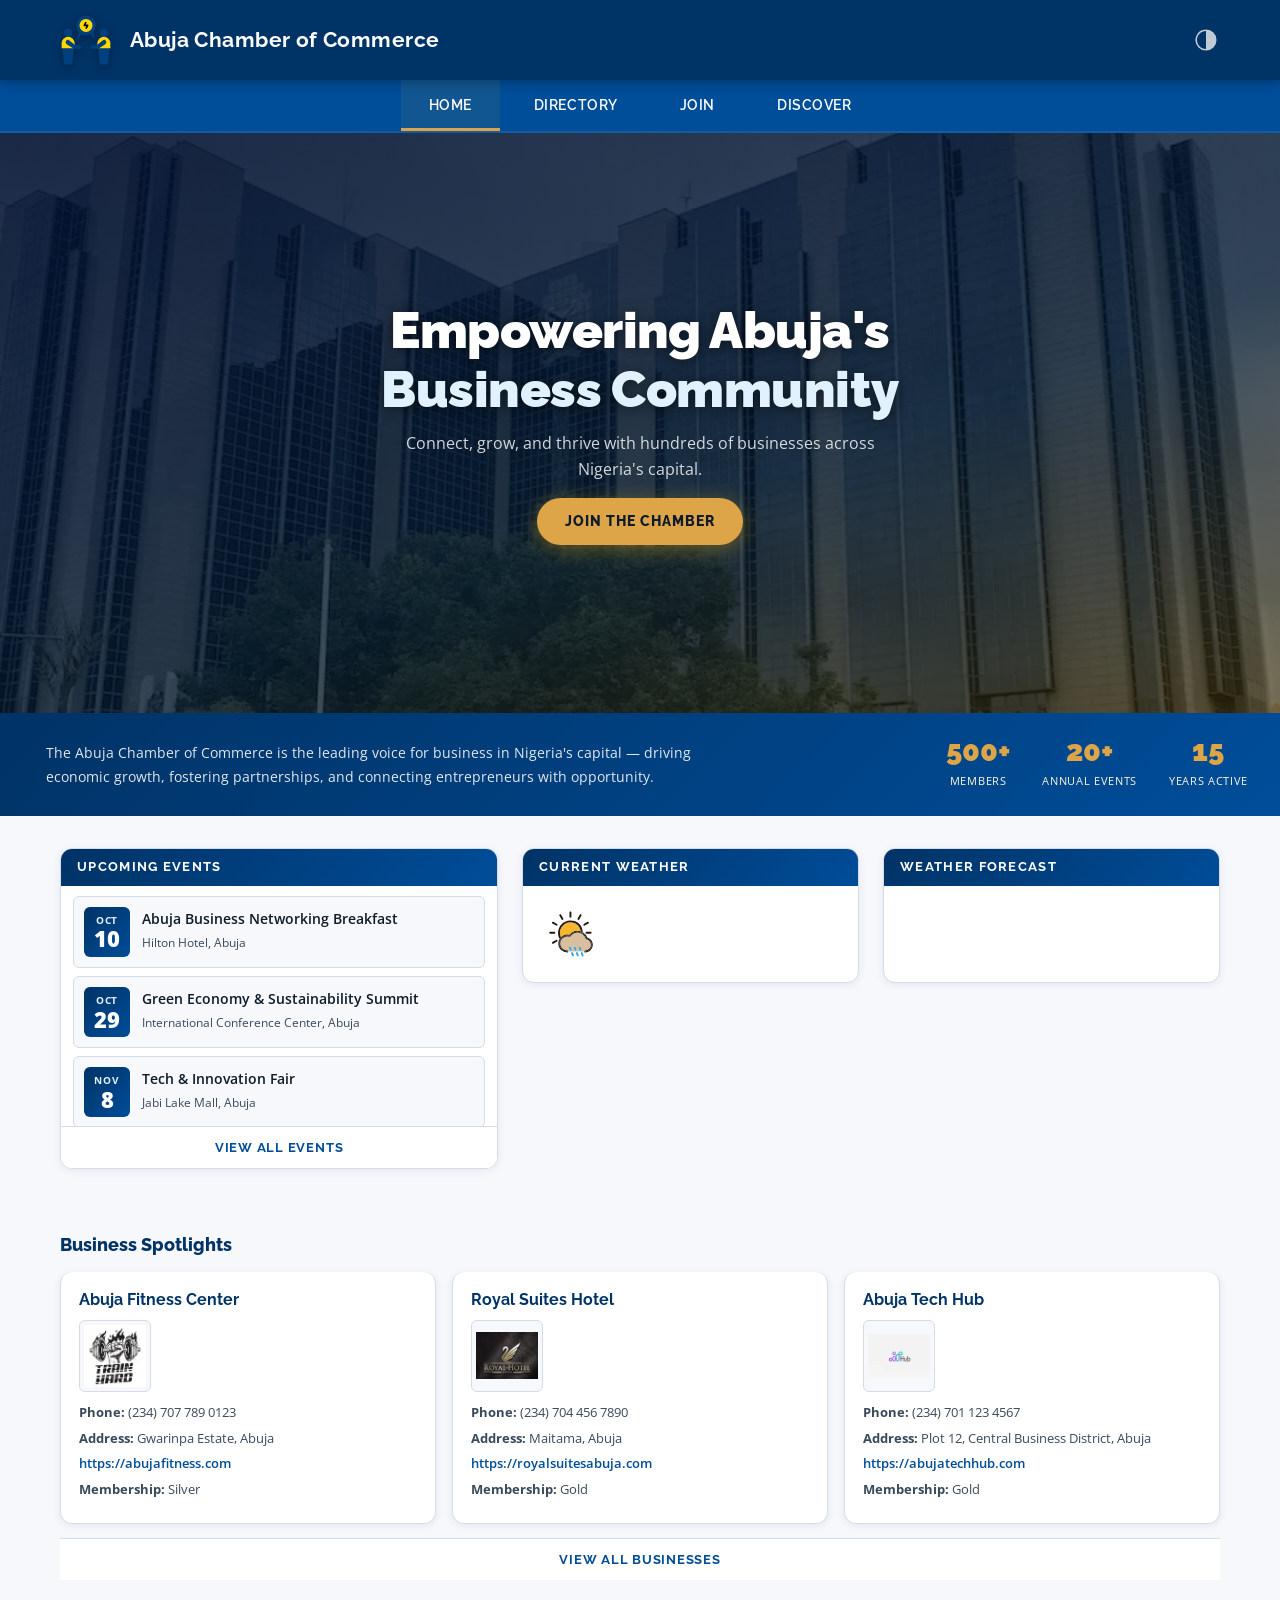
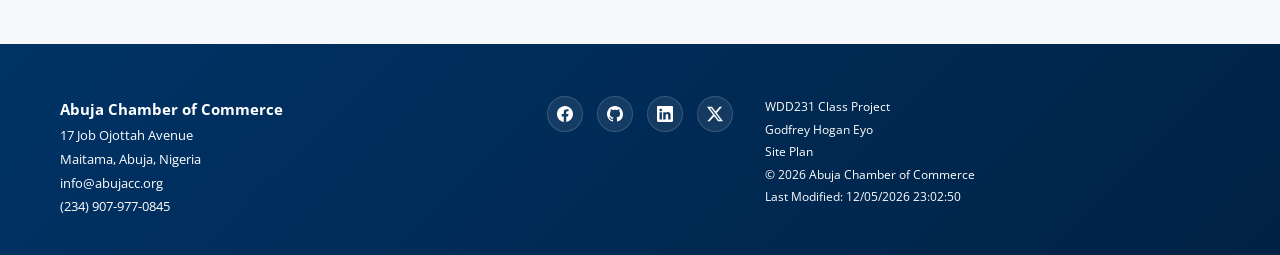
==== commit 2f142481: "fixed all CSS Contract issues" ====
--- a/index.html
+++ b/index.html
@@ -19,11 +19,8 @@
 
     <link rel="preconnect" href="https://fonts.googleapis.com">
     <link rel="preconnect" href="https://fonts.gstatic.com" crossorigin>
-    <link
-        href="https://fonts.googleapis.com/css2?family=Open+Sans:ital,wght@0,300..800;1,300..800&family=Raleway:ital,wght@0,100..900;1,100..900&display=swap"
-        rel="stylesheet">
+    <link href="https://fonts.googleapis.com/css2?family=Open+Sans:ital,wght@0,300..800;1,300..800&family=Raleway:ital,wght@0,100..900;1,100..900&display=swap" rel="stylesheet">
 
-    <link rel="stylesheet" href="styles/normalize.css">
     <link rel="stylesheet" href="styles/small.css">
     <link rel="stylesheet" href="styles/larger.css">
 
@@ -32,16 +29,16 @@
     <script src="scripts/date.js" defer></script>
     <script src="scripts/weather.js" defer></script>
     <script src="scripts/spotlight.js" defer></script>
-    <!-- <script src="scripts/darkmode.js" defer></script> -->
-     <script src="scripts/events.js" defer></script>
+    <script src="scripts/darkmode.js" defer></script>
+    <script src="scripts/events.js" defer></script>
 </head>
 
 <body>
     <header>
         <img src="images/commerce-icon.svg" alt="site logo" width="70" height="70">
         <span>Abuja Chamber of Commerce</span>
-        <img class="dark-mood" src="images/dark-mood-icon.svg" alt="Dark mood" width="1" height="1">
-        <button id="ham-btn" class="hamburger" aria-label="hamburger"></button>
+        <img class="dark-mood" src="images/dark-mood-icon.svg" alt="Toggle dark mode" width="28" height="28">
+        <button id="ham-btn" class="hamburger" aria-label="Toggle navigation"></button>
     </header>
     <nav id="nav-bar" class="navigation">
         <ul>
@@ -52,22 +49,42 @@
         </ul>
     </nav>
     <main>
-        <div class="hero">
-            <img src="images/cbn.webp" alt="CBN Building" width="900" height="600" loading="lazy">
-            <a href="join.html" class="keynote-btn">Join the Chamber</a>
+        <!-- Home-specific hero with headline overlay -->
+        <div class="home-hero">
+            <img src="images/cbn.webp" alt="CBN Building Abuja" width="900" height="600" loading="lazy">
+            <div class="home-hero-content">
+                <h1>Empowering Abuja's <span>Business Community</span></h1>
+                <p>Connect, grow, and thrive with hundreds of businesses across Nigeria's capital.</p>
+                <a href="join.html" class="keynote-btn">Join the Chamber</a>
+            </div>
         </div>
-        <h1>Home</h1>
+
+        <!-- Mission strip -->
+        <div class="mission-strip">
+            <p>The Abuja Chamber of Commerce is the leading voice for business in Nigeria's capital — driving economic growth, fostering partnerships, and connecting entrepreneurs with opportunity.</p>
+            <div class="mission-stats">
+                <div class="stat">
+                    <strong>500+</strong>
+                    <span>Members</span>
+                </div>
+                <div class="stat">
+                    <strong>20+</strong>
+                    <span>Annual Events</span>
+                </div>
+                <div class="stat">
+                    <strong>15</strong>
+                    <span>Years Active</span>
+                </div>
+            </div>
+        </div>
+
         <div class="info-panel">
             <div>
                 <div class="panel-heading">
-                    <h2>Events</h2>
+                    <h2>Upcoming Events</h2>
                 </div>
-
-                <div class="event-content scrollable" id="events-container">
-                    
-                </div>
+                <div class="event-content scrollable" id="events-container"></div>
                 <a class="view-all-events" href="directory.html#events">View All Events</a>
-                    
             </div>
             <section>
                 <div class="panel-heading">
@@ -76,7 +93,6 @@
                 <div class="weather-info">
                     <div>
                         <img id="graphic" src="images/weather-icon.svg" alt="" width="100" height="100">
-
                     </div>
                     <div>
                         <p class="temperature"></p>
@@ -96,16 +112,16 @@
                 <div class="forecast"></div>
             </section>
         </div>
+
         <div class="members">
-            <h2>Businesses</h2>
+            <h2>Business Spotlights</h2>
             <div class="spotlights">
                 <div class="spotlight-container"></div>
                 <a class="view-all-btn" href="directory.html#directory">View All Businesses</a>
             </div>
-            
         </div>
+    </main>
 
-    </main>
     <footer>
         <div>
             <p><strong>Abuja Chamber of Commerce</strong></p>
@@ -114,16 +130,11 @@
             <p>info@abujacc.org</p>
             <p>(234) 907-977-0845</p>
         </div>
-
         <div class="social">
-            <a href="https://www.facebook.com/share/1CJKiAhdNP/" target="_blank"><img src="images/facebook.svg"
-                    alt="facebook" width="16" height="16"></a>
-            <a href="https://github.com/itzfrey" target="_blank"><img src="images/github-icon.svg" alt="github profile"
-                    width="16" height="16"></a>
-            <a href="https://www.linkedin.com/in/godfrey-eyo-66aa3a251?utm_source=share&utm_campaign=share_via&utm_content=profile&utm_medium="
-                target="_blank"><img src="images/linkedin.svg" alt="linkedin" width="16" height="16"></a>
-            <a href="https://x.com/itzfrey?t=OYMBeGasE94Wpk3QaPZftA&s=09" target="_blank"><img
-                    src="images/twitter-x.svg" alt="twitter" width="16" height="16"></a>
+            <a href="https://www.facebook.com/share/1CJKiAhdNP/" target="_blank"><img src="images/facebook.svg" alt="facebook" width="16" height="16"></a>
+            <a href="https://github.com/itzfrey" target="_blank"><img src="images/github-icon.svg" alt="github profile" width="16" height="16"></a>
+            <a href="https://www.linkedin.com/in/godfrey-eyo-66aa3a251?utm_source=share&utm_campaign=share_via&utm_content=profile&utm_medium=" target="_blank"><img src="images/linkedin.svg" alt="linkedin" width="16" height="16"></a>
+            <a href="https://x.com/itzfrey?t=OYMBeGasE94Wpk3QaPZftA&s=09" target="_blank"><img src="images/twitter-x.svg" alt="twitter" width="16" height="16"></a>
         </div>
         <div>
             <p>WDD231 Class Project</p>
@@ -132,8 +143,6 @@
             <p>&copy; <span id="currentyear"></span> Abuja Chamber of Commerce</p>
             <p id="lastModified"></p>
         </div>
-
     </footer>
 </body>
-
 </html>
--- a/styles/small.css
+++ b/styles/small.css
@@ -1,37 +1,35 @@
 /* ============================================================
    ABUJA CHAMBER OF COMMERCE — small.css (mobile-first base)
-   Design: Refined Government-Luxury | Nigerian Blue & Gold
    ============================================================ */
 
 /* ── CSS Variables ─────────────────────────────────────────── */
 :root {
-  --blue-deep:    #003366;
-  --blue-mid:     #004d99;
-  --blue-light:   #e8f0fb;
-  --gold:         #c9960c;
-  --gold-bright:  #f0b429;
-  --gold-pale:    #fff8e1;
-  --white:        #ffffff;
-  --off-white:    #f7f8fc;
-  --text-dark:    #0d1b2a;
-  --text-mid:     #3a4a5c;
-  --text-light:   #6b7f96;
-  --border:       #d4dce8;
-  --shadow-sm:    0 2px 8px rgba(0,51,102,0.08);
-  --shadow-md:    0 6px 24px rgba(0,51,102,0.13);
-  --shadow-lg:    0 16px 48px rgba(0,51,102,0.18);
-  --radius-sm:    6px;
-  --radius-md:    12px;
-  --radius-lg:    20px;
-  --transition:   0.25s cubic-bezier(0.4,0,0.2,1);
-
-  /* Dark mode defaults (overridden below) */
-  --bg-page:      var(--off-white);
-  --bg-card:      var(--white);
-  --bg-header:    var(--blue-deep);
-  --nav-bg:       var(--blue-mid);
-  --text-body:    var(--text-dark);
-  --text-sub:     var(--text-mid);
+  --blue-deep:   #003366;
+  --blue-mid:    #004d99;
+  --blue-light:  #e8f0fb;
+  --light-gold:  #DDA448;
+  --alice-blue: #E1F2FE;
+  --gold-pale:   #fff8e1;
+  --white:       #ffffff;
+  --off-white:   #f7f8fc;
+  --text-dark:   #0d1b2a;
+  --text-mid:    #3a4a5c;
+  --text-light:  #6b7f96;
+  --border:      #d4dce8;
+  --shadow-sm:   0 2px 8px rgba(0,51,102,0.08);
+  --shadow-md:   0 6px 24px rgba(0,51,102,0.13);
+  --shadow-lg:   0 16px 48px rgba(0,51,102,0.18);
+  --radius-sm:   6px;
+  --radius-md:   12px;
+  --radius-lg:   20px;
+  --transition:  0.25s cubic-bezier(0.4,0,0.2,1);
+
+  --bg-page:   var(--off-white);
+  --bg-card:   var(--white);
+  --bg-header: var(--blue-deep);
+  --nav-bg:    var(--blue-mid);
+  --text-body: var(--text-dark);
+  --text-sub:  var(--text-mid);
 }
 
 body.dark-mode {
@@ -48,7 +46,6 @@
 
 /* ── Reset / Base ──────────────────────────────────────────── */
 *, *::before, *::after { box-sizing: border-box; margin: 0; padding: 0; }
-
 html { scroll-behavior: smooth; font-size: 16px; }
 
 body {
@@ -60,10 +57,8 @@
 }
 
 img { display: block; max-width: 100%; height: auto; }
-
-a { color: var(--blue-mid); text-decoration: none; transition: color var(--transition); }
-a:hover { color: var(--gold); }
-
+a { color: var(--white); text-decoration: none; transition: color var(--transition); }
+a:hover { color: var(--taupe-grey); }
 ul { list-style: none; }
 
 h1, h2, h3, h4 {
@@ -102,56 +97,44 @@
   line-height: 1.2;
 }
 
-/* Dark mode toggle icon */
+/* ── Dark mode toggle — FIX: override HTML width/height="1" ── */
 .dark-mood {
   width: 28px !important;
   height: 28px !important;
+  min-width: 28px;
+  min-height: 28px;
   cursor: pointer;
-  opacity: 0.85;
+  opacity: 0.75;
+  flex-shrink: 0;
+  filter: invert(1) brightness(2);
   transition: opacity var(--transition), transform var(--transition);
-  filter: invert(1) brightness(2);
-  flex-shrink: 0;
-}
-.dark-mood:hover { opacity: 1; transform: rotate(20deg); }
-
-/* Hamburger */
-.hamburger {
-  background: none;
-  border: 2px solid rgba(255,255,255,0.4);
-  border-radius: var(--radius-sm);
-  width: 38px;
-  height: 32px;
-  cursor: pointer;
-  position: relative;
-  flex-shrink: 0;
-  transition: border-color var(--transition);
-}
-.hamburger::before,
-.hamburger::after,
-.hamburger span {
-  content: '';
-  display: block;
-  width: 18px;
-  height: 2px;
-  background: var(--white);
-  position: absolute;
-  left: 50%;
-  transform: translateX(-50%);
-  transition: transform var(--transition), opacity var(--transition);
-  border-radius: 2px;
-}
-.hamburger::before { top: 8px; }
-.hamburger::after  { bottom: 8px; }
-.hamburger span    { top: 50%; transform: translate(-50%, -50%); }
-
-/* Use pseudo-elements only — no inner span needed, using box-shadow trick */
+  border-radius: 50%;
+  padding: 2px;
+}
+.dark-mood:hover { opacity: 1; transform: rotate(22deg) scale(1.1); }
+body.dark-mode .dark-mood {
+  filter: invert(1) sepia(1) saturate(2) hue-rotate(5deg);
+  opacity: 0.95;
+}
+
+/* ── Hamburger ─────────────────────────────────────────────── */
 .hamburger {
   display: flex;
   flex-direction: column;
   justify-content: center;
   align-items: center;
-  gap: 4px;
-}
+  gap: 5px;
+  background: none;
+  border: 1.5px solid rgba(255,255,255,0.35);
+  border-radius: var(--radius-sm);
+  width: 38px;
+  height: 34px;
+  cursor: pointer;
+  padding: 0;
+  flex-shrink: 0;
+  transition: border-color var(--transition), background var(--transition);
+}
+.hamburger:hover { border-color: var(--alice-blue); background: rgba(255,255,255,0.06); }
 .hamburger::before,
 .hamburger::after {
   content: '';
@@ -160,42 +143,6 @@
   height: 2px;
   background: #fff;
   border-radius: 2px;
-  position: static;
-  transform: none;
-  transition: transform var(--transition);
-}
-/* Middle bar via box-shadow on ::before */
-.hamburger {
-  box-shadow: none;
-}
-
-/* Simple 3-line hamburger */
-.hamburger {
-  display: flex;
-  flex-direction: column;
-  justify-content: center;
-  align-items: center;
-  gap: 5px;
-  background: none;
-  border: 1.5px solid rgba(255,255,255,0.35);
-  border-radius: 6px;
-  width: 38px;
-  height: 34px;
-  cursor: pointer;
-  padding: 0;
-}
-.hamburger::before,
-.hamburger::after {
-  content: '';
-  display: block;
-  width: 18px;
-  height: 2px;
-  background: #fff;
-  border-radius: 2px;
-}
-/* middle line */
-.hamburger {
-  position: relative;
 }
 
 /* ── Navigation ────────────────────────────────────────────── */
@@ -206,9 +153,7 @@
   transition: max-height 0.35s ease;
   border-bottom: 1px solid rgba(255,255,255,0.08);
 }
-.navigation.show {
-  max-height: 300px;
-}
+.navigation.show { max-height: 300px; }
 
 .navigation ul {
   display: flex;
@@ -218,7 +163,7 @@
 .navigation ul li a {
   display: block;
   padding: 13px 22px;
-  color: rgba(255,255,255,0.82);
+  color: var(--white);
   font-family: 'Raleway', sans-serif;
   font-weight: 600;
   font-size: 0.92rem;
@@ -227,60 +172,118 @@
   border-left: 3px solid transparent;
   transition: background var(--transition), color var(--transition), border-color var(--transition);
 }
-
 .navigation ul li a:hover {
   background: rgba(255,255,255,0.06);
-  color: var(--gold-bright);
-  border-left-color: var(--gold-bright);
-}
-
+  color: var(--light-gold);
+  border-left-color: var(--alice-blue);
+}
 .navigation ul li.current a {
-  color: var(--gold-bright);
-  border-left-color: var(--gold);
+  border-left-color: var(--light-gold);
   background: rgba(240,180,41,0.08);
 }
 
-/* ── Hero ──────────────────────────────────────────────────── */
+/* ── HOME Hero (tall + headline overlay) ───────────────────── */
+.home-hero {
+  position: relative;
+  width: 100%;
+  overflow: hidden;
+  height: 380px;
+}
+.home-hero img {
+  width: 100%;
+  height: 100%;
+  object-fit: cover;
+  filter: brightness(0.42) saturate(0.85);
+}
+.home-hero::after {
+  content: '';
+  position: absolute;
+  inset: 0;
+  background: linear-gradient(160deg, rgba(0,20,60,0.72) 0%, rgba(0,51,102,0.32) 60%, rgba(201,150,12,0.18) 100%);
+  pointer-events: none;
+}
+.home-hero-content {
+  position: absolute;
+  inset: 0;
+  z-index: 2;
+  display: flex;
+  flex-direction: column;
+  align-items: center;
+  justify-content: center;
+  text-align: center;
+  padding: 24px 20px;
+  gap: 12px;
+}
+.home-hero-content h1 {
+  font-size: 1.7rem;
+  font-weight: 900;
+  color: var(--white);
+  line-height: 1.15;
+  text-shadow: 0 2px 14px rgba(0,0,0,0.5);
+  letter-spacing: -0.01em;
+}
+.home-hero-content h1 span {
+  color: var(--alice-blue);
+  display: block;
+}
+.home-hero-content p {
+  color: rgba(255,255,255,0.82);
+  font-size: 0.88rem;
+  max-width: 360px;
+  line-height: 1.6;
+}
+
+/* ── DIRECTORY Hero (shorter, utility) ─────────────────────── */
 .hero {
   position: relative;
   width: 100%;
   overflow: hidden;
-  max-height: 340px;
-}
-
+  height: 200px;
+}
 .hero img {
   width: 100%;
-  height: 340px;
+  height: 100%;
   object-fit: cover;
-  display: block;
-  filter: brightness(0.62) saturate(0.9);
-}
-
+  filter: brightness(0.48) saturate(0.8);
+}
 .hero::after {
   content: '';
   position: absolute;
   inset: 0;
-  background: linear-gradient(
-    160deg,
-    rgba(0,30,70,0.55) 0%,
-    rgba(0,51,102,0.25) 50%,
-    rgba(201,150,12,0.15) 100%
-  );
+  background: linear-gradient(135deg, rgba(0,30,70,0.65) 0%, rgba(0,51,102,0.3) 100%);
   pointer-events: none;
 }
-
+.hero-label {
+  position: absolute;
+  inset: 0;
+  z-index: 2;
+  display: flex;
+  flex-direction: column;
+  align-items: flex-start;
+  justify-content: flex-end;
+  padding: 20px 22px;
+}
+.hero-label h2 {
+  color: var(--white);
+  font-size: 1.3rem;
+  font-weight: 800;
+  text-shadow: 0 2px 8px rgba(0,0,0,0.4);
+  margin-bottom: 4px;
+}
+.hero-label p {
+  color: rgba(255,255,255,0.72);
+  font-size: 0.8rem;
+}
+
+/* ── CTA / Keynote Button ──────────────────────────────────── */
 .keynote-btn {
-  position: absolute;
-  bottom: 28px;
-  left: 50%;
-  transform: translateX(-50%);
-  z-index: 2;
-  background: var(--gold);
-  color: var(--blue-deep);
+  display: inline-block;
+  background: var(--light-gold);
+  color: var(--text-dark) !important;
   font-family: 'Raleway', sans-serif;
   font-weight: 800;
   font-size: 0.85rem;
-  letter-spacing: 0.08em;
+  letter-spacing: 0.07em;
   text-transform: uppercase;
   padding: 12px 28px;
   border-radius: 50px;
@@ -289,13 +292,60 @@
   transition: background var(--transition), transform var(--transition), box-shadow var(--transition);
 }
 .keynote-btn:hover {
-  background: var(--gold-bright);
-  transform: translateX(-50%) translateY(-2px);
+  background: var(--alice-blue);
+  transform: translateY(-2px);
   box-shadow: 0 8px 28px rgba(201,150,12,0.55);
-  color: var(--blue-deep);
-}
-
-/* ── Page Title h1 ─────────────────────────────────────────── */
+  color: var(--blue-deep) !important;
+}
+/* In home hero */
+.home-hero-content .keynote-btn { margin-top: 4px; }
+/* In directory hero (absolute positioned) */
+.hero .keynote-btn {
+  position: absolute;
+  bottom: 20px;
+  right: 22px;
+  z-index: 3;
+  font-size: 0.78rem;
+  padding: 9px 20px;
+}
+
+/* ── Mission Strip (Home page) ─────────────────────────────── */
+.mission-strip {
+  background: linear-gradient(135deg, var(--blue-deep), var(--blue-mid));
+  padding: 22px 20px;
+  display: flex;
+  flex-direction: column;
+  gap: 18px;
+}
+.mission-strip p {
+  color: rgba(255,255,255,0.88);
+  font-size: 0.88rem;
+  line-height: 1.7;
+  border-left: 3px solid var(--gold);
+  padding-left: 14px;
+}
+.mission-stats {
+  display: flex;
+  gap: 28px;
+  flex-wrap: wrap;
+}
+.stat { text-align: center; }
+.stat strong {
+  display: block;
+  font-family: 'Raleway', sans-serif;
+  font-size: 1.5rem;
+  font-weight: 900;
+  color: var(--light-gold);
+  line-height: 1;
+}
+.stat span {
+  font-size: 0.7rem;
+  color: var(--gold-pale);
+  text-transform: uppercase;
+  letter-spacing: 0.06em;
+}
+
+/* ── Page Title ────────────────────────────────────────────── */
 main > h1 {
   font-size: 1.5rem;
   font-weight: 800;
@@ -304,16 +354,48 @@
   border-left: 4px solid var(--gold);
   margin: 0 18px 0;
 }
-body.dark-mode main > h1 { color: var(--gold-bright); }
-
-/* ── Info Panel (Events + Weather) ────────────────────────── */
+body.dark-mode main > h1 { color: var(--alice-blue); }
+
+/* ── Directory Toolbar (search + view toggle) ──────────────── */
+.directory-toolbar {
+  display: flex;
+  align-items: center;
+  gap: 10px;
+  padding: 14px 18px;
+  background: var(--bg-card);
+  border-bottom: 1px solid var(--border);
+  flex-wrap: wrap;
+}
+.directory-search {
+  flex: 1;
+  min-width: 160px;
+  padding: 9px 14px 9px 36px;
+  border: 1.5px solid var(--border);
+  border-radius: 50px;
+  background: var(--bg-page);
+  color: var(--text-body);
+  font-family: 'Open Sans', sans-serif;
+  font-size: 0.88rem;
+  outline: none;
+  background-image: url("data:image/svg+xml,%3Csvg xmlns='http://www.w3.org/2000/svg' width='16' height='16' fill='none' stroke='%236b7f96' stroke-width='2' viewBox='0 0 24 24'%3E%3Ccircle cx='11' cy='11' r='8'/%3E%3Cpath d='m21 21-4.35-4.35'/%3E%3C/svg%3E");
+  background-repeat: no-repeat;
+  background-position: 12px center;
+  background-size: 15px;
+  transition: border-color var(--transition), box-shadow var(--transition);
+}
+.directory-search:focus {
+  border-color: var(--blue-mid);
+  box-shadow: 0 0 0 3px rgba(0,77,153,0.1);
+}
+.directory-search::placeholder { color: var(--text-light); }
+
+/* ── Info Panel ────────────────────────────────────────────── */
 .info-panel {
   display: flex;
   flex-direction: column;
   gap: 16px;
   padding: 18px;
 }
-
 .info-panel section,
 .info-panel > div {
   background: var(--bg-card);
@@ -324,9 +406,7 @@
   transition: box-shadow var(--transition);
 }
 .info-panel section:hover,
-.info-panel > div:hover {
-  box-shadow: var(--shadow-md);
-}
+.info-panel > div:hover { box-shadow: var(--shadow-md); }
 
 .panel-heading {
   background: linear-gradient(135deg, var(--blue-deep) 0%, var(--blue-mid) 100%);
@@ -334,7 +414,7 @@
 }
 .panel-heading h2 {
   color: var(--white);
-  font-size: 0.85rem;
+  font-size: 0.82rem;
   font-weight: 700;
   letter-spacing: 0.1em;
   text-transform: uppercase;
@@ -347,14 +427,12 @@
   flex-direction: column;
   gap: 8px;
 }
-
 .event-content.scrollable {
   max-height: 240px;
   overflow-y: auto;
   scrollbar-width: thin;
   scrollbar-color: var(--border) transparent;
 }
-
 .event {
   display: flex;
   align-items: flex-start;
@@ -365,11 +443,7 @@
   background: var(--bg-page);
   transition: border-color var(--transition), transform var(--transition);
 }
-.event:hover {
-  border-color: var(--gold);
-  transform: translateX(3px);
-}
-
+.event:hover { border-color: var(--gold); transform: translateX(3px); }
 .event-date {
   background: linear-gradient(135deg, var(--blue-deep), var(--blue-mid));
   color: var(--white);
@@ -381,11 +455,11 @@
 }
 .event-date .month {
   display: block;
-  font-size: 0.62rem;
+  font-size: 0.6rem;
   font-weight: 700;
   letter-spacing: 0.08em;
   text-transform: uppercase;
-  color: var(--gold-bright);
+  color: var(--alice-blue);
 }
 .event-date .day {
   display: block;
@@ -393,17 +467,8 @@
   font-weight: 800;
   line-height: 1;
 }
-
-.event-details p {
-  font-weight: 600;
-  font-size: 0.88rem;
-  color: var(--text-body);
-  margin-bottom: 3px;
-}
-.event-location {
-  font-size: 0.78rem;
-  color: var(--text-sub);
-}
+.event-details p { font-weight: 600; font-size: 0.88rem; color: var(--text-body); margin-bottom: 3px; }
+.event-location { font-size: 0.78rem; color: var(--text-sub); }
 
 .view-all-events,
 .view-all-btn {
@@ -421,55 +486,19 @@
   transition: background var(--transition), color var(--transition);
 }
 .view-all-events:hover,
-.view-all-btn:hover {
-  background: var(--blue-light);
-  color: var(--blue-deep);
-}
+.view-all-btn:hover { background: var(--light-gold); color: var(--text-dark); }
 body.dark-mode .view-all-events:hover,
-body.dark-mode .view-all-btn:hover {
-  background: var(--blue-light);
-  color: var(--gold-bright);
-}
+body.dark-mode .view-all-btn:hover { background: var(--blue-light); color: var(--alice-blue); }
 
 /* ── Weather ───────────────────────────────────────────────── */
-.weather-info {
-  display: flex;
-  align-items: center;
-  gap: 16px;
-  padding: 16px;
-}
-
-.weather-info img {
-  width: 64px;
-  height: 64px;
-}
-
-.weather-info p {
-  font-size: 0.88rem;
-  color: var(--text-sub);
-  line-height: 1.8;
-}
-
-.temperature {
-  font-size: 1.6rem !important;
-  font-weight: 800 !important;
-  color: var(--blue-deep) !important;
-  font-family: 'Raleway', sans-serif;
-}
-body.dark-mode .temperature { color: var(--gold-bright) !important; }
-
-.description {
-  font-style: italic;
-  color: var(--text-mid) !important;
-}
-
-.forecast {
-  display: flex;
-  flex-direction: column;
-  gap: 6px;
-  padding: 12px 16px;
-}
-
+.weather-info { display: flex; align-items: center; gap: 16px; padding: 16px; }
+.weather-info img { width: 64px; height: 64px; }
+.weather-info p { font-size: 0.88rem; color: var(--text-sub); line-height: 1.8; }
+.temperature { font-size: 1.6rem !important; font-weight: 800 !important; color: var(--blue-deep) !important; font-family: 'Raleway', sans-serif; }
+body.dark-mode .temperature { color: var(--alice-blue) !important; }
+.description { font-style: italic; color: var(--text-mid) !important; }
+
+.forecast { display: flex; flex-direction: column; gap: 6px; padding: 12px 16px; }
 .forecast-day {
   display: flex;
   justify-content: space-between;
@@ -482,10 +511,7 @@
 .forecast-day strong { color: var(--text-body); }
 
 /* ── Members / Directory ───────────────────────────────────── */
-.members {
-  padding: 18px;
-}
-
+.members { padding: 18px; }
 .member-menu {
   display: flex;
   align-items: center;
@@ -494,61 +520,30 @@
   padding-bottom: 12px;
   border-bottom: 2px solid var(--border);
 }
-
-.member-menu h3 {
-  font-size: 1.1rem;
-  font-weight: 800;
-  color: var(--blue-deep);
-}
-body.dark-mode .member-menu h3 { color: var(--gold-bright); }
-
-members > h2 {
-  font-size: 1.15rem;
-  font-weight: 800;
-  color: var(--blue-deep);
-  margin-bottom: 16px;
-}
-
-.member-btn {
-  display: flex;
-  gap: 6px;
-}
-
+.member-menu h3 { font-size: 1.1rem; font-weight: 800; color: var(--blue-deep); }
+body.dark-mode .member-menu h3 { color: var(--alice-blue); }
+.members > h2 { font-size: 1.15rem; font-weight: 800; color: var(--blue-deep); margin-bottom: 16px; }
+
+.member-btn { display: flex; gap: 6px; }
 .member-btn button {
   background: var(--bg-card);
   border: 1.5px solid var(--border);
   border-radius: var(--radius-sm);
   padding: 6px 9px;
   cursor: pointer;
+  display: flex; align-items: center; justify-content: center;
   transition: background var(--transition), border-color var(--transition);
-  display: flex;
-  align-items: center;
-  justify-content: center;
-}
-.member-btn button:hover {
-  background: var(--blue-light);
-  border-color: var(--blue-mid);
-}
+}
+.member-btn button:hover { background: var(--blue-light); border-color: var(--blue-mid); }
 .member-btn button img { width: 18px; height: 18px; }
 
-/* Member Cards — default grid */
 .members-container {
   display: grid;
   grid-template-columns: 1fr;
   gap: 16px;
 }
-
-.members-container.grid {
-  grid-template-columns: repeat(auto-fill, minmax(240px, 1fr));
-}
-
-.members-container.list {
-  grid-template-columns: 1fr;
-}
-.members-container.list .member-card {
-  display: flex;
-  flex-direction: column;
-}
+.members-container.grid { grid-template-columns: repeat(auto-fill, minmax(240px, 1fr)); }
+.members-container.list { grid-template-columns: 1fr; }
 
 .member-card {
   background: var(--bg-card);
@@ -558,72 +553,27 @@
   overflow: hidden;
   transition: transform var(--transition), box-shadow var(--transition);
 }
-.member-card:hover {
-  transform: translateY(-3px);
-  box-shadow: var(--shadow-md);
-}
-
+.member-card:hover { transform: translateY(-3px); box-shadow: var(--shadow-md); }
 .member-header {
   background: linear-gradient(135deg, var(--blue-deep) 0%, var(--blue-mid) 100%);
   padding: 14px 16px;
 }
-.member-header h3 {
-  color: var(--white);
-  font-size: 0.95rem;
-  font-weight: 700;
-  margin-bottom: 3px;
-}
-.member-header .tagline {
-  color: rgba(255,255,255,0.7);
-  font-size: 0.78rem;
-}
-
-.member-card hr {
-  border: none;
-  border-top: 2px solid var(--gold);
-  margin: 0;
-}
-
-.member-body {
-  display: flex;
-  gap: 14px;
-  padding: 14px 16px;
-  align-items: flex-start;
-}
-
+.member-header h3 { color: var(--white); font-size: 0.95rem; font-weight: 700; margin-bottom: 3px; }
+.member-header .tagline { color: rgba(255,255,255,0.7); font-size: 0.78rem; }
+.member-card hr { border: none; border-top: 2px solid var(--gold); margin: 0; }
+.member-body { display: flex; gap: 14px; padding: 14px 16px; align-items: flex-start; }
 .member-logo {
-  width: 56px;
-  height: 56px;
-  object-fit: contain;
-  border-radius: var(--radius-sm);
-  background: var(--bg-page);
-  padding: 4px;
-  border: 1px solid var(--border);
-  flex-shrink: 0;
-}
-
-.member-info {
-  font-size: 0.82rem;
-  color: var(--text-sub);
-  line-height: 1.7;
-}
-.member-info a {
-  color: var(--blue-mid);
-  font-weight: 600;
-  word-break: break-all;
-}
+  width: 56px; height: 56px; object-fit: contain;
+  border-radius: var(--radius-sm); background: var(--bg-page);
+  padding: 4px; border: 1px solid var(--border); flex-shrink: 0;
+}
+.member-info { font-size: 0.82rem; color: var(--text-sub); line-height: 1.7; }
+.member-info a { color: var(--blue-mid); font-weight: 600; word-break: break-all; }
 .member-info a:hover { color: var(--gold); }
 
 /* ── Spotlights (Home) ─────────────────────────────────────── */
 .spotlights { margin-top: 12px; }
-
-.spotlight-container {
-  display: grid;
-  grid-template-columns: 1fr;
-  gap: 16px;
-  margin-bottom: 14px;
-}
-
+.spotlight-container { display: grid; grid-template-columns: 1fr; gap: 16px; margin-bottom: 14px; }
 .spotlight-card {
   background: var(--bg-card);
   border-radius: var(--radius-md);
@@ -633,374 +583,154 @@
   box-shadow: var(--shadow-sm);
   transition: transform var(--transition), box-shadow var(--transition);
 }
-.spotlight-card:hover {
-  transform: translateY(-3px);
-  box-shadow: var(--shadow-md);
-}
-.spotlight-card h3 {
-  font-size: 1rem;
-  font-weight: 700;
-  color: var(--blue-deep);
-  margin-bottom: 10px;
-}
-body.dark-mode .spotlight-card h3 { color: var(--gold-bright); }
-
+.spotlight-card:hover { transform: translateY(-3px); box-shadow: var(--shadow-md); }
+.spotlight-card h3 { font-size: 1rem; font-weight: 700; color: var(--blue-deep); margin-bottom: 10px; }
+body.dark-mode .spotlight-card h3 { color: var(--alice-blue); }
 .spotlight-card img {
-  width: 72px;
-  height: 72px;
-  object-fit: contain;
-  margin-bottom: 10px;
-  border-radius: var(--radius-sm);
-  border: 1px solid var(--border);
-  padding: 4px;
-  background: var(--bg-page);
-}
-.spotlight-card p {
-  font-size: 0.83rem;
-  color: var(--text-sub);
-  margin-bottom: 4px;
-}
-.spotlight-card a {
-  color: var(--blue-mid);
-  font-weight: 600;
-  font-size: 0.83rem;
-  word-break: break-all;
-}
+  width: 72px; height: 72px; object-fit: contain; margin-bottom: 10px;
+  border-radius: var(--radius-sm); border: 1px solid var(--border);
+  padding: 4px; background: var(--bg-page);
+}
+.spotlight-card p { font-size: 0.83rem; color: var(--text-sub); margin-bottom: 4px; }
+.spotlight-card a { color: var(--blue-mid); font-weight: 600; font-size: 0.83rem; word-break: break-all; }
 
 /* ── Join Page ─────────────────────────────────────────────── */
-.join-layout {
-  display: flex;
-  flex-direction: column;
-  gap: 24px;
-  padding: 20px 18px;
-}
-
+.join-layout { display: flex; flex-direction: column; gap: 24px; padding: 20px 18px; }
 .join-form {
-  background: var(--bg-card);
-  border-radius: var(--radius-md);
-  border: 1px solid var(--border);
-  box-shadow: var(--shadow-sm);
-  padding: 24px 20px;
-}
-
+  background: var(--bg-card); border-radius: var(--radius-md);
+  border: 1px solid var(--border); box-shadow: var(--shadow-sm); padding: 24px 20px;
+}
 .join-form h2 {
-  font-size: 1.1rem;
-  font-weight: 800;
-  color: var(--blue-deep);
-  margin-bottom: 20px;
-  padding-bottom: 12px;
-  border-bottom: 2px solid var(--gold);
-}
-body.dark-mode .join-form h2 { color: var(--gold-bright); }
-
-.join-form label {
-  display: flex;
-  flex-direction: column;
-  gap: 5px;
-  margin-bottom: 14px;
-  font-size: 0.85rem;
-  font-weight: 600;
-  color: var(--text-mid);
-}
-
+  font-size: 1.1rem; font-weight: 800; color: var(--blue-deep);
+  margin-bottom: 20px; padding-bottom: 12px; border-bottom: 2px solid var(--gold);
+}
+body.dark-mode .join-form h2 { color: var(--alice-blue); }
+.join-form label { display: flex; flex-direction: column; gap: 5px; margin-bottom: 14px; font-size: 0.85rem; font-weight: 600; color: var(--text-mid); }
 .join-form input,
 .join-form select,
 .join-form textarea {
-  padding: 10px 13px;
-  border: 1.5px solid var(--border);
-  border-radius: var(--radius-sm);
-  background: var(--bg-page);
-  color: var(--text-body);
-  font-family: 'Open Sans', sans-serif;
-  font-size: 0.9rem;
+  padding: 10px 13px; border: 1.5px solid var(--border);
+  border-radius: var(--radius-sm); background: var(--bg-page);
+  color: var(--text-body); font-family: 'Open Sans', sans-serif;
+  font-size: 0.9rem; outline: none; width: 100%;
   transition: border-color var(--transition), box-shadow var(--transition);
-  outline: none;
-  width: 100%;
 }
 .join-form input:focus,
 .join-form select:focus,
-.join-form textarea:focus {
-  border-color: var(--blue-mid);
-  box-shadow: 0 0 0 3px rgba(0,77,153,0.12);
-}
-
-.join-form textarea {
-  min-height: 90px;
-  resize: vertical;
-}
-
+.join-form textarea:focus { border-color: var(--blue-mid); box-shadow: 0 0 0 3px rgba(0,77,153,0.12); }
+.join-form textarea { min-height: 90px; resize: vertical; }
 .join-form input[type="submit"] {
-  background: linear-gradient(135deg, var(--blue-deep), var(--blue-mid));
-  color: var(--white);
-  font-family: 'Raleway', sans-serif;
-  font-weight: 800;
-  font-size: 0.9rem;
-  letter-spacing: 0.07em;
-  text-transform: uppercase;
-  border: none;
-  border-radius: 50px;
-  padding: 13px;
-  cursor: pointer;
-  margin-top: 8px;
+  background: linear-gradient(135deg, var(--light-gold), var(--blue-mid));
+  color: var(--white); font-family: 'Raleway', sans-serif;
+  font-weight: 800; font-size: 0.9rem; letter-spacing: 0.07em; text-transform: uppercase;
+  border: none; border-radius: 50px; padding: 13px; cursor: pointer; margin-top: 8px;
   box-shadow: 0 4px 16px rgba(0,51,102,0.3);
   transition: transform var(--transition), box-shadow var(--transition), background var(--transition);
 }
 .join-form input[type="submit"]:hover {
-  background: linear-gradient(135deg, var(--blue-mid), var(--gold));
-  transform: translateY(-2px);
-  box-shadow: 0 8px 24px rgba(0,51,102,0.35);
-}
-
-/* Membership Cards */
+  background: linear-gradient(135deg, var(--blue-mid), var(--blue-deep));
+  transform: translateY(-2px); box-shadow: 0 8px 24px rgba(0,51,102,0.35);
+}
+
 .cards {
-  background: var(--bg-card);
-  border-radius: var(--radius-md);
-  border: 1px solid var(--border);
-  box-shadow: var(--shadow-sm);
-  padding: 24px 20px;
-}
-
+  background: var(--bg-card); border-radius: var(--radius-md);
+  border: 1px solid var(--border); box-shadow: var(--shadow-sm); padding: 24px 20px;
+}
 .cards h2 {
-  font-size: 1.1rem;
-  font-weight: 800;
-  color: var(--blue-deep);
-  margin-bottom: 16px;
-  padding-bottom: 12px;
-  border-bottom: 2px solid var(--gold);
-}
-body.dark-mode .cards h2 { color: var(--gold-bright); }
-
+  font-size: 1.1rem; font-weight: 800; color: var(--blue-deep);
+  margin-bottom: 16px; padding-bottom: 12px; border-bottom: 2px solid var(--gold);
+}
+body.dark-mode .cards h2 { color: var(--alice-blue); }
 .cards > div {
-  display: flex;
-  align-items: center;
-  justify-content: space-between;
-  padding: 12px 14px;
-  margin-bottom: 10px;
-  border-radius: var(--radius-sm);
-  border: 1.5px solid var(--border);
-  background: var(--bg-page);
+  display: flex; align-items: center; justify-content: space-between;
+  padding: 12px 14px; margin-bottom: 10px;
+  border-radius: var(--radius-sm); border: 1.5px solid var(--border); background: var(--bg-page);
   transition: border-color var(--transition), background var(--transition);
 }
-.cards > div:hover {
-  border-color: var(--gold);
-  background: var(--gold-pale);
-}
-body.dark-mode .cards > div:hover {
-  background: rgba(201,150,12,0.08);
-}
-
-.cards h3 {
-  font-size: 0.9rem;
-  font-weight: 700;
-  color: var(--text-body);
-}
-
+.cards > div:hover { background: var(--gold-pale); }
+body.dark-mode .cards > div:hover { background: rgba(201,150,12,0.08); }
+.cards h3 { font-size: 0.9rem; font-weight: 700; color: var(--text-body); }
 .cards button {
-  background: var(--blue-deep);
-  color: var(--white);
-  border: none;
-  border-radius: 50px;
-  padding: 6px 14px;
-  font-size: 0.76rem;
-  font-weight: 700;
-  cursor: pointer;
-  white-space: nowrap;
+  background: var(--light-gold); color: var(--text-dark);
+  border: none; border-radius: 50px; padding: 6px 14px;
+  font-size: 0.76rem; font-weight: 700; cursor: pointer; white-space: nowrap;
   transition: background var(--transition), transform var(--transition);
 }
-.cards button:hover {
-  background: var(--gold);
-  color: var(--blue-deep);
-  transform: scale(1.05);
-}
-
-/* Modals */
+.cards button:hover { background: var(--blue-deep); color: var(--white); transform: scale(1.05); }
+
 .modal {
-  border: none;
-  border-radius: var(--radius-md);
-  box-shadow: var(--shadow-lg);
-  padding: 28px 24px;
-  max-width: 360px;
-  width: 90%;
-  background: var(--bg-card);
-  color: var(--text-body);
-}
-.modal::backdrop {
-  background: rgba(0,20,50,0.55);
-  backdrop-filter: blur(3px);
-}
+  border: none; border-radius: var(--radius-md); box-shadow: var(--shadow-lg);
+  padding: 28px 24px; max-width: 360px; width: 90%;
+  background: var(--bg-card); color: var(--text-body); position: relative;
+  top: 25%; left: 30%;
+}
+.modal::backdrop { background: rgba(0,20,50,0.55); backdrop-filter: blur(3px); }
 .modal h2 {
-  font-size: 1.05rem;
-  font-weight: 800;
-  color: var(--blue-deep);
-  margin-bottom: 14px;
-  padding-bottom: 10px;
-  border-bottom: 2px solid var(--gold);
-}
-body.dark-mode .modal h2 { color: var(--gold-bright); }
-
-.modal ul {
-  list-style: disc;
-  padding-left: 20px;
-  font-size: 0.88rem;
-  color: var(--text-sub);
-  line-height: 2;
-}
-.modal ul li { margin-bottom: 2px; }
-
+  font-size: 1.05rem; font-weight: 800; color: var(--blue-deep);
+  margin-bottom: 14px; padding-bottom: 10px; border-bottom: 2px solid var(--gold);
+}
+body.dark-mode .modal h2 { color: var(--alice-blue); }
+.modal ul { list-style: disc; padding-left: 20px; font-size: 0.88rem; color: var(--text-sub); line-height: 2; }
 .modal .close {
-  position: absolute;
-  top: 12px;
-  right: 14px;
-  background: none;
-  border: none;
-  font-size: 1.4rem;
-  color: var(--text-sub);
-  cursor: pointer;
-  line-height: 1;
+  position: absolute; top: 12px; right: 14px;
+  background: none; border: none; font-size: 1.4rem; color: var(--text-sub); cursor: pointer; line-height: 1;
   transition: color var(--transition), transform var(--transition);
 }
 .modal .close:hover { color: var(--blue-deep); transform: scale(1.2); }
-.modal { position: relative; }
 
 /* ── Discover Page ─────────────────────────────────────────── */
-.discover-page {
-  padding: 0;
-}
-
+.discover-page { padding: 0; }
 .intro {
   background: linear-gradient(135deg, var(--blue-deep) 0%, var(--blue-mid) 60%, rgba(201,150,12,0.3) 100%);
   padding: 36px 20px 28px;
-  color: var(--white);
-}
-
-.intro h1 {
-  font-size: 1.8rem;
-  font-weight: 900;
-  color: var(--white);
-  margin-bottom: 8px;
-}
-
-.intro .lead {
-  font-size: 0.92rem;
-  color: rgba(255,255,255,0.82);
-  line-height: 1.7;
-  max-width: 560px;
-}
-
+}
+.intro h1 { font-size: 1.8rem; font-weight: 900; color: var(--white); margin-bottom: 8px; }
+.intro .lead { font-size: 0.92rem; color: rgba(255,255,255,0.82); line-height: 1.7; max-width: 560px; }
 .visit-message {
-  display: inline-block;
-  margin-top: 14px;
-  background: rgba(240,180,41,0.18);
-  border: 1px solid rgba(240,180,41,0.4);
-  border-radius: 50px;
-  padding: 7px 16px;
-  font-size: 0.82rem;
-  font-weight: 600;
-  color: var(--gold-bright);
-}
-
-.allPlaces {
-  padding: 22px 18px;
-}
-
+  display: inline-block; margin-top: 14px;
+  background: var(--light-gold); border: 1px solid rgba(240,180,41,0.4);
+  border-radius: 50px; padding: 7px 16px; font-size: 0.82rem; font-weight: 600; color: var(--text-dark);
+}
+.allPlaces { padding: 22px 18px; }
 .allPlaces h2 {
-  font-size: 1.15rem;
-  font-weight: 800;
-  color: var(--blue-deep);
-  margin-bottom: 18px;
-  padding-bottom: 10px;
-  border-bottom: 2px solid var(--gold);
-}
-body.dark-mode .allPlaces h2 { color: var(--gold-bright); }
-
-/* Place cards injected by JS */
+  font-size: 1.15rem; font-weight: 800; color: var(--blue-deep);
+  margin-bottom: 18px; padding-bottom: 10px; border-bottom: 2px solid var(--gold);
+}
+body.dark-mode .allPlaces h2 { color: var(--alice-blue); }
 .allPlaces > div {
-  background: var(--bg-card);
-  border-radius: var(--radius-md);
-  border: 1px solid var(--border);
-  box-shadow: var(--shadow-sm);
-  overflow: hidden;
-  margin-bottom: 16px;
+  background: var(--bg-card); border-radius: var(--radius-md);
+  border: 1px solid var(--border); box-shadow: var(--shadow-sm);
+  overflow: hidden; margin-bottom: 16px;
   transition: transform var(--transition), box-shadow var(--transition);
 }
-.allPlaces > div:hover {
-  transform: translateY(-3px);
-  box-shadow: var(--shadow-md);
-}
-.allPlaces > div img {
-  width: 100%;
-  height: 180px;
-  object-fit: cover;
-}
-.allPlaces > div h2 {
-  font-size: 1rem;
-  color: var(--blue-deep);
-  padding: 12px 14px 4px;
-  border-bottom: none;
-  margin-bottom: 0;
-}
-body.dark-mode .allPlaces > div h2 { color: var(--gold-bright); }
-
+.allPlaces > div:hover { transform: translateY(-3px); box-shadow: var(--shadow-md); }
+.allPlaces > div img { width: 100%; height: 180px; object-fit: cover; }
+.allPlaces > div h2 { font-size: 1rem; color: var(--blue-deep); padding: 12px 14px 4px; border-bottom: none; margin-bottom: 0; }
+body.dark-mode .allPlaces > div h2 { color: var(--alice-blue); }
 .allPlaces > div address,
-.allPlaces > div p {
-  font-size: 0.83rem;
-  color: var(--text-sub);
-  padding: 2px 14px;
-  font-style: normal;
-  line-height: 1.6;
-}
+.allPlaces > div p { font-size: 0.83rem; color: var(--text-sub); padding: 2px 14px; font-style: normal; line-height: 1.6; }
 .allPlaces > div p:last-child { padding-bottom: 14px; }
 
-/* ── Thank You Page ────────────────────────────────────────── */
+/* ── Thank You ─────────────────────────────────────────────── */
 .thankyou-container {
-  max-width: 540px;
-  margin: 40px auto;
-  background: var(--bg-card);
-  border-radius: var(--radius-lg);
-  border: 1px solid var(--border);
-  border-top: 4px solid var(--gold);
-  box-shadow: var(--shadow-md);
-  padding: 32px 24px;
-  text-align: center;
-}
-
-.thankyou-container h1 {
-  font-size: 1.25rem;
-  font-weight: 800;
-  color: var(--blue-deep);
-  margin-bottom: 10px;
-}
-body.dark-mode .thankyou-container h1 { color: var(--gold-bright); }
-
-.thankyou-container > p {
-  color: var(--text-sub);
-  font-size: 0.9rem;
-  margin-bottom: 22px;
-}
-
+  max-width: 540px; margin: 40px auto;
+  background: var(--bg-card); border-radius: var(--radius-lg);
+  border: 1px solid var(--border); border-top: 4px solid var(--light-gold);
+  box-shadow: var(--shadow-md); padding: 32px 24px; text-align: center;
+}
+.thankyou-container h1 { font-size: 1.25rem; font-weight: 800; color: var(--blue-deep); margin-bottom: 10px; }
+body.dark-mode .thankyou-container h1 { color: var(--alice-blue); }
+.thankyou-container > p { color: var(--text-sub); font-size: 0.9rem; margin-bottom: 22px; }
 #submission-details {
-  text-align: left;
-  background: var(--bg-page);
-  border-radius: var(--radius-sm);
-  border: 1px solid var(--border);
-  padding: 16px;
+  text-align: left; background: var(--bg-page);
+  border-radius: var(--radius-sm); border: 1px solid var(--border); padding: 16px;
 }
 #submission-details h3 {
-  font-size: 0.9rem;
-  font-weight: 800;
-  color: var(--blue-deep);
-  margin-bottom: 10px;
-  text-transform: uppercase;
-  letter-spacing: 0.06em;
-}
-body.dark-mode #submission-details h3 { color: var(--gold-bright); }
-
-#submission-details p {
-  font-size: 0.85rem;
-  color: var(--text-sub);
-  padding: 5px 0;
-  border-bottom: 1px solid var(--border);
-}
+  font-size: 0.9rem; font-weight: 800; color: var(--blue-deep);
+  margin-bottom: 10px; text-transform: uppercase; letter-spacing: 0.06em;
+}
+body.dark-mode #submission-details h3 { color: var(--alice-blue); }
+#submission-details p { font-size: 0.85rem; color: var(--text-sub); padding: 5px 0; border-bottom: 1px solid var(--border); }
 #submission-details p:last-child { border-bottom: none; }
 #submission-details strong { color: var(--text-body); }
 
@@ -1009,69 +739,21 @@
   background: linear-gradient(135deg, var(--blue-deep) 0%, #002244 100%);
   color: rgba(255,255,255,0.78);
   padding: 36px 20px 24px;
-  display: flex;
-  flex-direction: column;
-  gap: 24px;
-  margin-top: 32px;
-}
-
-footer p, footer a {
-  font-size: 0.83rem;
-  line-height: 1.8;
-  color: rgba(255,255,255,0.72);
-}
-
+  display: flex; flex-direction: column; gap: 24px; margin-top: 32px;
+}
+footer p, footer a { font-size: 0.83rem; line-height: 1.8; color: var(--white); }
 footer strong { color: var(--white); font-size: 0.95rem; }
-
-footer a {
-  transition: color var(--transition);
-}
-footer a:hover { color: var(--gold-bright); }
-
-.social {
-  display: flex;
-  gap: 14px;
-  align-items: center;
-}
-
+footer a { transition: color var(--transition); }
+.social { display: flex; gap: 14px; align-items: center; }
 .social a {
-  display: flex;
-  align-items: center;
-  justify-content: center;
-  width: 36px;
-  height: 36px;
-  background: rgba(255,255,255,0.08);
-  border-radius: 50%;
-  border: 1px solid rgba(255,255,255,0.15);
+  display: flex; align-items: center; justify-content: center;
+  width: 36px; height: 36px; background: rgba(255,255,255,0.08);
+  border-radius: 50%; border: 1px solid rgba(255,255,255,0.15);
   transition: background var(--transition), border-color var(--transition), transform var(--transition);
 }
-.social a:hover {
-  background: var(--gold);
-  border-color: var(--gold);
-  transform: translateY(-2px);
-}
-.social img {
-  width: 16px;
-  height: 16px;
-  filter: invert(1) brightness(10);
-}
+.social a:hover { background: var(--light-gold); border-color: var(--white); transform: translateY(-2px); }
+.social img { width: 16px; height: 16px; filter: invert(1) brightness(10); }
 .social a:hover img { filter: invert(0) brightness(0); }
-
 footer div:last-child p,
-footer div:last-child a {
-  font-size: 0.78rem;
-  color: rgba(255,255,255,0.5);
-  display: block;
-}
-footer div:last-child a:hover { color: var(--gold-bright); }
-
-/* ── Utility ───────────────────────────────────────────────── */
-.sr-only {
-  position: absolute;
-  width: 1px; height: 1px;
-  padding: 0; margin: -1px;
-  overflow: hidden;
-  clip: rect(0,0,0,0);
-  white-space: nowrap;
-  border: 0;
-}
+footer div:last-child a { font-size: 0.78rem; display: block; }
+footer div:last-child a:hover { color: var(--light-gold); }
--- a/styles/larger.css
+++ b/styles/larger.css
@@ -1,71 +1,79 @@
+/* ============================================================
+   ABUJA CHAMBER OF COMMERCE — larger.css (tablet + desktop)
+   ============================================================ */
 
+/* ── Tablet: 600px+ ────────────────────────────────────────── */
 @media (min-width: 600px) {
 
-  /* Header */
   header span { font-size: 1.15rem; }
 
-  /* Nav — horizontal */
+  /* Nav: horizontal, centered */
   .navigation {
     max-height: none !important;
     overflow: visible;
     background: var(--nav-bg);
     border-bottom: 2px solid rgba(255,255,255,0.08);
   }
-
   .navigation ul {
     flex-direction: row;
-    justify-content: flex-end;
+    justify-content: center;
     gap: 0;
     padding: 0 24px;
   }
-
   .navigation ul li a {
     border-left: none;
     border-bottom: 3px solid transparent;
     padding: 13px 18px 10px;
     font-size: 0.82rem;
   }
-
   .navigation ul li a:hover {
     background: rgba(255,255,255,0.05);
     border-bottom-color: var(--gold-bright);
     border-left-color: transparent;
   }
-
   .navigation ul li.current a {
-    border-bottom-color: var(--gold);
+    border-bottom-color: var(--light-gold);
     border-left-color: transparent;
     background: rgba(240,180,41,0.07);
   }
 
-  /* Hide hamburger on tablet+ */
   .hamburger { display: none; }
 
-  /* Hero */
-  .hero { max-height: 420px; }
-  .hero img { height: 420px; }
+  /* Home hero */
+  .home-hero { height: 440px; }
+  .home-hero-content h1 { font-size: 2.2rem; }
+  .home-hero-content p { font-size: 0.95rem; max-width: 460px; }
 
-  /* Info panel — 2 cols */
+  /* Directory hero */
+  .hero { height: 220px; }
+
+  /* Mission strip: row layout */
+  .mission-strip {
+    flex-direction: row;
+    align-items: center;
+    justify-content: space-between;
+    padding: 24px 32px;
+  }
+  .mission-strip p { max-width: 55%; }
+  .mission-stats { gap: 32px; }
+  .stat strong { font-size: 1.8rem; }
+
+  /* Info panel: 2 cols */
   .info-panel {
     display: grid;
     grid-template-columns: 1fr 1fr;
     padding: 24px;
     gap: 18px;
   }
+  /* Events span full width */
+  .info-panel .events,
+  .info-panel > div:first-child { grid-column: 1 / -1; }
 
-  .info-panel section:first-child,
-  .info-panel > div:first-child {
-    grid-column: 1 / -1;
-  }
+  /* Members */
+  .members { padding: 24px; }
+  .spotlight-container { grid-template-columns: repeat(2, 1fr); }
 
-  /* Members grid */
-  .members { padding: 24px; }
-
-  .spotlight-container {
-    grid-template-columns: repeat(2, 1fr);
-  }
-
-  /* Discover places - 2 cols */
+  /* Discover: 2 cols */
   .allPlaces {
     display: grid;
     grid-template-columns: 1fr 1fr;
@@ -73,12 +81,10 @@
     padding: 24px;
     align-items: start;
   }
-  .allPlaces h2 {
-    grid-column: 1 / -1;
-    display: block;
-  }
+  .allPlaces h2 { grid-column: 1 / -1; }
+  .allPlaces > div { margin-bottom: 0; }
 
-  /* Join - side by side */
+  /* Join: side by side */
   .join-layout {
     flex-direction: row;
     align-items: flex-start;
@@ -87,7 +93,7 @@
   .join-form { flex: 1; }
   .cards { flex: 0 0 280px; }
 
-  /* Footer — 3 cols */
+  /* Footer: 3 cols */
   footer {
     flex-direction: row;
     justify-content: space-between;
@@ -95,123 +101,63 @@
     padding: 40px 32px 28px;
     gap: 32px;
   }
-
   footer > div { flex: 1; }
   .social { flex: 0 0 auto; }
 }
 
+/* ── Desktop: 900px+ ───────────────────────────────────────── */
 @media (min-width: 900px) {
 
-  /* Header */
-  header {
-    padding: 12px 40px;
-    gap: 18px;
-  }
+  header { padding: 12px 40px; gap: 18px; }
   header img:first-child { width: 52px; height: 52px; }
   header span { font-size: 1.3rem; }
 
-  /* Nav */
-  .navigation ul {
-    padding: 0 40px;
-    gap: 4px;
-  }
+  .navigation ul { padding: 0 40px; gap: 6px; }
+  .navigation ul li a { font-size: 0.87rem; padding: 14px 24px 11px; }
 
-  .navigation ul li a {
-    font-size: 0.87rem;
-    padding: 14px 22px 11px;
-  }
+  /* Home hero */
+  .home-hero { height: 520px; }
+  .home-hero-content h1 { font-size: 2.8rem; }
+  .home-hero-content p { font-size: 1rem; max-width: 520px; }
 
-  /* Hero */
-  .hero { max-height: 520px; }
-  .hero img { height: 520px; }
+  /* Directory hero */
+  .hero { height: 260px; }
+  .hero-label h2 { font-size: 1.6rem; }
 
-  .keynote-btn {
-    font-size: 0.92rem;
-    padding: 14px 36px;
-    bottom: 40px;
-  }
+  main > h1 { font-size: 2rem; padding: 28px 40px 8px; margin: 0 40px 0; }
 
-  /* Page title */
-  main > h1 {
-    font-size: 2rem;
-    padding: 28px 40px 8px;
-    margin: 0 40px 0;
-  }
-
-  /* Info panel — 3 cols */
+  /* Info panel: 3 cols — events left, weather cols right */
   .info-panel {
-    grid-template-columns: 1fr 1fr 1fr;
+    grid-template-columns: 1.3fr 1fr 1fr;
     padding: 28px 40px;
     gap: 22px;
   }
-
-  .info-panel section:first-child,
-  .info-panel > div:first-child {
-    grid-column: auto;
-  }
-
-  /* Keep events full width */
+  /* Events: tall left column */
   .info-panel .events,
   .info-panel > div:first-child {
-    grid-column: 1 / -1;
+    grid-column: 1;
+    grid-row: 1 / 3;
   }
+  /* Weather panels: right two cells */
+  .info-panel section:nth-child(2) { grid-column: 2; grid-row: 1; }
+  .info-panel section:nth-child(3) { grid-column: 3; grid-row: 1; }
 
-  /* 2-column weather layout */
-  .info-panel section:nth-child(2),
-  .info-panel section:nth-child(3) {
-    grid-column: auto;
-  }
+  .directory-toolbar { padding: 14px 40px; }
 
-  .info-panel > div:first-child {
-    grid-column: 1;
-  }
+  .members { padding: 28px 40px; }
+  .members-container { grid-template-columns: repeat(auto-fill, minmax(260px, 1fr)); }
+  .spotlight-container { grid-template-columns: repeat(3, 1fr); }
 
-  /* Re-layout: events left, weather middle/right */
-  .info-panel {
-    grid-template-columns: 1.2fr 1fr 1fr;
-  }
-
-  /* Events section */
-  .info-panel .events { grid-column: 1; grid-row: 1 / 3; }
-
-  /* Members */
-  .members {
-    padding: 28px 40px;
-  }
-
-  .members-container {
-    grid-template-columns: repeat(auto-fill, minmax(260px, 1fr));
-  }
-
-  /* Spotlights */
-  .spotlight-container {
-    grid-template-columns: repeat(3, 1fr);
-  }
-
-  /* Discover */
-  .allPlaces {
-    grid-template-columns: repeat(3, 1fr);
-    padding: 28px 40px;
-  }
-
+  .allPlaces { grid-template-columns: repeat(3, 1fr); padding: 28px 40px; }
   .intro { padding: 56px 40px 42px; }
   .intro h1 { font-size: 2.6rem; }
   .intro .lead { font-size: 1rem; }
 
-  /* Join */
-  .join-layout {
-    padding: 32px 40px;
-    gap: 32px;
-  }
+  .join-layout { padding: 32px 40px; gap: 32px; }
 
-  /* Thank you */
-  .thankyou-container {
-    margin: 60px auto;
-    padding: 44px 40px;
-  }
+  .thankyou-container { margin: 60px auto; padding: 44px 40px; }
   .thankyou-container h1 { font-size: 1.6rem; }
 
-  /* Footer */
   footer { padding: 48px 40px 32px; }
 }
 
@@ -221,27 +167,20 @@
   body { max-width: 1440px; margin: 0 auto; }
 
   header { padding: 14px 60px; }
+  .navigation ul { padding: 0 60px; }
+  .navigation ul li a { padding: 14px 28px 11px; }
 
-  .navigation ul { padding: 0 60px; }
-
-  main > h1 {
-    font-size: 2.2rem;
-    padding: 32px 60px 10px;
-    margin: 0 60px 0;
-  }
-
+  main > h1 { font-size: 2.2rem; padding: 32px 60px 10px; margin: 0 60px 0; }
   .info-panel { padding: 32px 60px; gap: 24px; }
+  .directory-toolbar { padding: 14px 60px; }
   .members { padding: 32px 60px; }
   .allPlaces { padding: 32px 60px; grid-template-columns: repeat(4, 1fr); }
   .intro { padding: 64px 60px 48px; }
   .join-layout { padding: 36px 60px; }
   footer { padding: 52px 60px 36px; }
 
-  .hero { max-height: 580px; }
-  .hero img { height: 580px; }
+  .home-hero { height: 580px; }
+  .home-hero-content h1 { font-size: 3.2rem; }
 
-  .spotlight-container {
-    grid-template-columns: repeat(3, 1fr);
-    max-width: 900px;
-  }
-}
+  .hero { height: 280px; }
+}
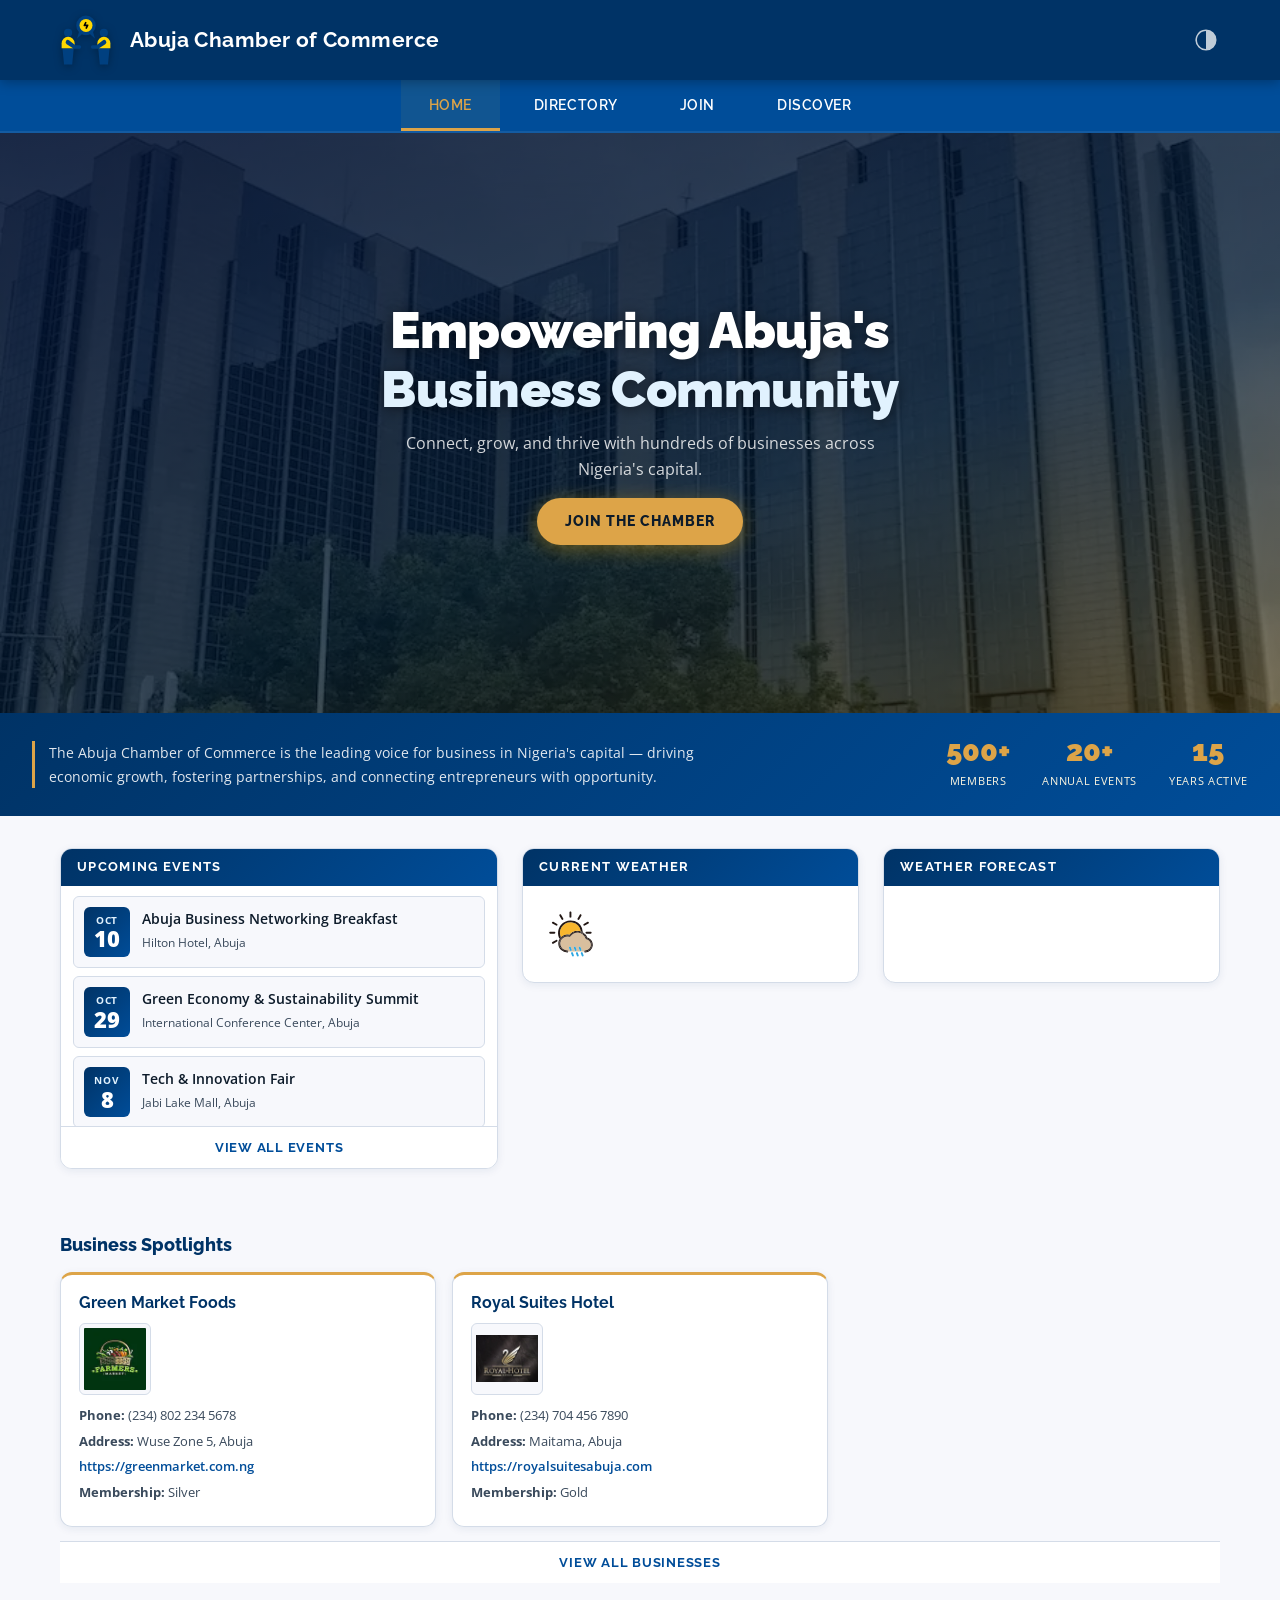
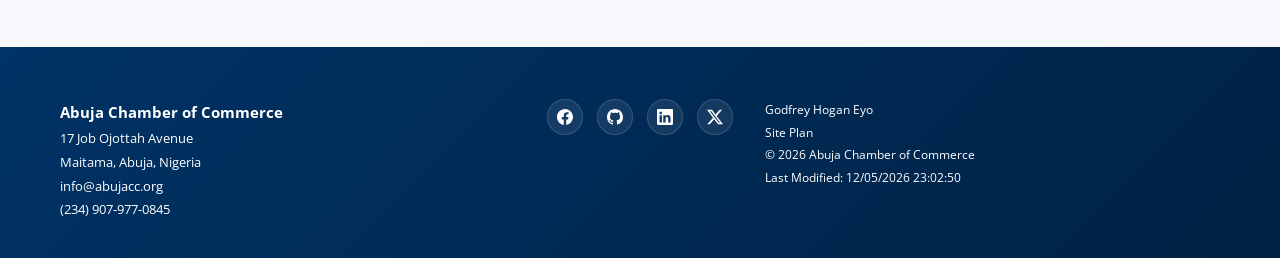
==== commit 0a57cb60: "Added live search filter" ====
--- a/index.html
+++ b/index.html
@@ -133,11 +133,10 @@
         <div class="social">
             <a href="https://www.facebook.com/share/1CJKiAhdNP/" target="_blank"><img src="images/facebook.svg" alt="facebook" width="16" height="16"></a>
             <a href="https://github.com/itzfrey" target="_blank"><img src="images/github-icon.svg" alt="github profile" width="16" height="16"></a>
-            <a href="https://www.linkedin.com/in/godfrey-eyo-66aa3a251?utm_source=share&utm_campaign=share_via&utm_content=profile&utm_medium=" target="_blank"><img src="images/linkedin.svg" alt="linkedin" width="16" height="16"></a>
+            <a href="#" target="_blank"><img src="images/linkedin.svg" alt="linkedin" width="16" height="16"></a>
             <a href="https://x.com/itzfrey?t=OYMBeGasE94Wpk3QaPZftA&s=09" target="_blank"><img src="images/twitter-x.svg" alt="twitter" width="16" height="16"></a>
         </div>
         <div>
-            <p>WDD231 Class Project</p>
             <p>Godfrey Hogan Eyo</p>
             <a target="_blank" href="siteplan.html">Site Plan</a>
             <p>&copy; <span id="currentyear"></span> Abuja Chamber of Commerce</p>
--- a/styles/small.css
+++ b/styles/small.css
@@ -8,7 +8,7 @@
   --blue-mid:    #004d99;
   --blue-light:  #e8f0fb;
   --light-gold:  #DDA448;
-  --alice-blue: #E1F2FE;
+  --alice-blue:  #E1F2FE;
   --gold-pale:   #fff8e1;
   --white:       #ffffff;
   --off-white:   #f7f8fc;
@@ -58,7 +58,7 @@
 
 img { display: block; max-width: 100%; height: auto; }
 a { color: var(--white); text-decoration: none; transition: color var(--transition); }
-a:hover { color: var(--taupe-grey); }
+a:hover { color: var(--alice-blue); }
 ul { list-style: none; }
 
 h1, h2, h3, h4 {
@@ -97,7 +97,7 @@
   line-height: 1.2;
 }
 
-/* ── Dark mode toggle — FIX: override HTML width/height="1" ── */
+/* ── Dark mode toggle ──────────────────────────────────────── */
 .dark-mood {
   width: 28px !important;
   height: 28px !important;
@@ -141,7 +141,7 @@
   display: block;
   width: 18px;
   height: 2px;
-  background: #fff;
+  background: var(--white);
   border-radius: 2px;
 }
 
@@ -152,6 +152,9 @@
   overflow: hidden;
   transition: max-height 0.35s ease;
   border-bottom: 1px solid rgba(255,255,255,0.08);
+  position: sticky;
+  top: 64px;
+  z-index: 99;
 }
 .navigation.show { max-height: 300px; }
 
@@ -175,14 +178,14 @@
 .navigation ul li a:hover {
   background: rgba(255,255,255,0.06);
   color: var(--light-gold);
-  border-left-color: var(--alice-blue);
 }
 .navigation ul li.current a {
+  color: var(--light-gold);
   border-left-color: var(--light-gold);
   background: rgba(240,180,41,0.08);
 }
 
-/* ── HOME Hero (tall + headline overlay) ───────────────────── */
+/* ── HOME Hero ─────────────────────────────────────────────── */
 .home-hero {
   position: relative;
   width: 100%;
@@ -233,7 +236,7 @@
   line-height: 1.6;
 }
 
-/* ── DIRECTORY Hero (shorter, utility) ─────────────────────── */
+/* ── DIRECTORY Hero ────────────────────────────────────────── */
 .hero {
   position: relative;
   width: 100%;
@@ -269,13 +272,17 @@
   font-weight: 800;
   text-shadow: 0 2px 8px rgba(0,0,0,0.4);
   margin-bottom: 4px;
+  position: absolute;
+  bottom: 65px;
 }
 .hero-label p {
   color: rgba(255,255,255,0.72);
   font-size: 0.8rem;
-}
-
-/* ── CTA / Keynote Button ──────────────────────────────────── */
+  position: absolute;
+  bottom: 50px;
+}
+
+/* ── CTA Button ────────────────────────────────────────────── */
 .keynote-btn {
   display: inline-block;
   background: var(--light-gold);
@@ -297,19 +304,17 @@
   box-shadow: 0 8px 28px rgba(201,150,12,0.55);
   color: var(--blue-deep) !important;
 }
-/* In home hero */
 .home-hero-content .keynote-btn { margin-top: 4px; }
-/* In directory hero (absolute positioned) */
 .hero .keynote-btn {
   position: absolute;
-  bottom: 20px;
+  bottom: 10px;
   right: 22px;
   z-index: 3;
   font-size: 0.78rem;
   padding: 9px 20px;
 }
 
-/* ── Mission Strip (Home page) ─────────────────────────────── */
+/* ── Mission Strip ─────────────────────────────────────────── */
 .mission-strip {
   background: linear-gradient(135deg, var(--blue-deep), var(--blue-mid));
   padding: 22px 20px;
@@ -321,7 +326,7 @@
   color: rgba(255,255,255,0.88);
   font-size: 0.88rem;
   line-height: 1.7;
-  border-left: 3px solid var(--gold);
+  border-left: 3px solid var(--light-gold);
   padding-left: 14px;
 }
 .mission-stats {
@@ -351,12 +356,12 @@
   font-weight: 800;
   color: var(--blue-deep);
   padding: 22px 18px 6px;
-  border-left: 4px solid var(--gold);
-  margin: 0 18px 0;
+  border-left: 4px solid var(--light-gold);
+  margin: 10px 18px 0;
 }
 body.dark-mode main > h1 { color: var(--alice-blue); }
 
-/* ── Directory Toolbar (search + view toggle) ──────────────── */
+/* ── Directory Toolbar ─────────────────────────────────────── */
 .directory-toolbar {
   display: flex;
   align-items: center;
@@ -443,7 +448,7 @@
   background: var(--bg-page);
   transition: border-color var(--transition), transform var(--transition);
 }
-.event:hover { border-color: var(--gold); transform: translateX(3px); }
+.event:hover { border-color: var(--light-gold); transform: translateX(3px); }
 .event-date {
   background: linear-gradient(135deg, var(--blue-deep), var(--blue-mid));
   color: var(--white);
@@ -560,7 +565,7 @@
 }
 .member-header h3 { color: var(--white); font-size: 0.95rem; font-weight: 700; margin-bottom: 3px; }
 .member-header .tagline { color: rgba(255,255,255,0.7); font-size: 0.78rem; }
-.member-card hr { border: none; border-top: 2px solid var(--gold); margin: 0; }
+.member-card hr { border: none; border-top: 2px solid var(--light-gold); margin: 0; }
 .member-body { display: flex; gap: 14px; padding: 14px 16px; align-items: flex-start; }
 .member-logo {
   width: 56px; height: 56px; object-fit: contain;
@@ -569,16 +574,16 @@
 }
 .member-info { font-size: 0.82rem; color: var(--text-sub); line-height: 1.7; }
 .member-info a { color: var(--blue-mid); font-weight: 600; word-break: break-all; }
-.member-info a:hover { color: var(--gold); }
-
-/* ── Spotlights (Home) ─────────────────────────────────────── */
+.member-info a:hover { color: var(--light-gold); }
+
+/* ── Spotlights ────────────────────────────────────────────── */
 .spotlights { margin-top: 12px; }
 .spotlight-container { display: grid; grid-template-columns: 1fr; gap: 16px; margin-bottom: 14px; }
 .spotlight-card {
   background: var(--bg-card);
   border-radius: var(--radius-md);
   border: 1px solid var(--border);
-  border-top: 3px solid var(--gold);
+  border-top: 3px solid var(--light-gold);
   padding: 18px;
   box-shadow: var(--shadow-sm);
   transition: transform var(--transition), box-shadow var(--transition);
@@ -602,7 +607,7 @@
 }
 .join-form h2 {
   font-size: 1.1rem; font-weight: 800; color: var(--blue-deep);
-  margin-bottom: 20px; padding-bottom: 12px; border-bottom: 2px solid var(--gold);
+  margin-bottom: 20px; padding-bottom: 12px; border-bottom: 2px solid var(--light-gold);
 }
 body.dark-mode .join-form h2 { color: var(--alice-blue); }
 .join-form label { display: flex; flex-direction: column; gap: 5px; margin-bottom: 14px; font-size: 0.85rem; font-weight: 600; color: var(--text-mid); }
@@ -638,7 +643,7 @@
 }
 .cards h2 {
   font-size: 1.1rem; font-weight: 800; color: var(--blue-deep);
-  margin-bottom: 16px; padding-bottom: 12px; border-bottom: 2px solid var(--gold);
+  margin-bottom: 16px; padding-bottom: 12px; border-bottom: 2px solid var(--light-gold);
 }
 body.dark-mode .cards h2 { color: var(--alice-blue); }
 .cards > div {
@@ -647,8 +652,8 @@
   border-radius: var(--radius-sm); border: 1.5px solid var(--border); background: var(--bg-page);
   transition: border-color var(--transition), background var(--transition);
 }
-.cards > div:hover { background: var(--gold-pale); }
-body.dark-mode .cards > div:hover { background: rgba(201,150,12,0.08); }
+.cards > div:hover { border-color: var(--light-gold); background: var(--gold-pale); }
+body.dark-mode .cards > div:hover { background: rgba(221,164,72,0.08); }
 .cards h3 { font-size: 0.9rem; font-weight: 700; color: var(--text-body); }
 .cards button {
   background: var(--light-gold); color: var(--text-dark);
@@ -658,16 +663,17 @@
 }
 .cards button:hover { background: var(--blue-deep); color: var(--white); transform: scale(1.05); }
 
+/* ── Modals ────────────────────────────────────────────────── */
 .modal {
   border: none; border-radius: var(--radius-md); box-shadow: var(--shadow-lg);
   padding: 28px 24px; max-width: 360px; width: 90%;
   background: var(--bg-card); color: var(--text-body); position: relative;
-  top: 25%; left: 30%;
+  margin: auto;
 }
 .modal::backdrop { background: rgba(0,20,50,0.55); backdrop-filter: blur(3px); }
 .modal h2 {
   font-size: 1.05rem; font-weight: 800; color: var(--blue-deep);
-  margin-bottom: 14px; padding-bottom: 10px; border-bottom: 2px solid var(--gold);
+  margin-bottom: 14px; padding-bottom: 10px; border-bottom: 2px solid var(--light-gold);
 }
 body.dark-mode .modal h2 { color: var(--alice-blue); }
 .modal ul { list-style: disc; padding-left: 20px; font-size: 0.88rem; color: var(--text-sub); line-height: 2; }
@@ -688,13 +694,13 @@
 .intro .lead { font-size: 0.92rem; color: rgba(255,255,255,0.82); line-height: 1.7; max-width: 560px; }
 .visit-message {
   display: inline-block; margin-top: 14px;
-  background: var(--light-gold); border: 1px solid rgba(240,180,41,0.4);
+  background: var(--light-gold); border: 1px solid rgba(221,164,72,0.4);
   border-radius: 50px; padding: 7px 16px; font-size: 0.82rem; font-weight: 600; color: var(--text-dark);
 }
 .allPlaces { padding: 22px 18px; }
 .allPlaces h2 {
   font-size: 1.15rem; font-weight: 800; color: var(--blue-deep);
-  margin-bottom: 18px; padding-bottom: 10px; border-bottom: 2px solid var(--gold);
+  margin-bottom: 18px; padding-bottom: 10px; border-bottom: 2px solid var(--light-gold);
 }
 body.dark-mode .allPlaces h2 { color: var(--alice-blue); }
 .allPlaces > div {
@@ -737,7 +743,6 @@
 /* ── Footer ────────────────────────────────────────────────── */
 footer {
   background: linear-gradient(135deg, var(--blue-deep) 0%, #002244 100%);
-  color: rgba(255,255,255,0.78);
   padding: 36px 20px 24px;
   display: flex; flex-direction: column; gap: 24px; margin-top: 32px;
 }
@@ -756,4 +761,85 @@
 .social a:hover img { filter: invert(0) brightness(0); }
 footer div:last-child p,
 footer div:last-child a { font-size: 0.78rem; display: block; }
-footer div:last-child a:hover { color: var(--light-gold); }+footer div:last-child a:hover { color: var(--light-gold); }
+
+/* ── Featured Section ──────────────────────────────────────── */
+.featured-section { padding: 36px 18px 48px; }
+
+.section-label {
+  font-size: 0.7rem;
+  font-weight: 700;
+  letter-spacing: 0.2em;
+  text-transform: uppercase;
+  color: var(--light-gold);
+  margin-bottom: 6px;
+}
+.section-title {
+  font-size: 1.5rem;
+  font-weight: 900;
+  color: var(--blue-deep);
+  margin-bottom: 24px;
+  line-height: 1.15;
+}
+body.dark-mode .section-title { color: var(--white); }
+
+.projects-grid {
+  display: grid;
+  grid-template-columns: 1fr;
+  gap: 18px;
+}
+.project-card {
+  background: var(--bg-card);
+  border: 1px solid var(--border);
+  border-radius: var(--radius-md);
+  border-top: 3px solid var(--light-gold);
+  padding: 22px 20px 18px;
+  box-shadow: var(--shadow-sm);
+  display: flex;
+  flex-direction: column;
+  gap: 10px;
+  transition: transform var(--transition), box-shadow var(--transition), border-top-color var(--transition);
+}
+.project-card:hover { transform: translateY(-4px); box-shadow: var(--shadow-md); border-top-color: var(--alice-blue); }
+
+.project-icon { font-size: 2rem; line-height: 1; }
+.project-title {
+  font-family: 'Raleway', sans-serif;
+  font-size: 1.05rem;
+  font-weight: 800;
+  color: var(--blue-deep);
+  line-height: 1.2;
+}
+body.dark-mode .project-title { color: var(--white); }
+.project-desc { font-size: 0.85rem; color: var(--text-sub); line-height: 1.7; flex: 1; }
+.project-tags { display: flex; flex-wrap: wrap; gap: 6px; margin-top: 2px; }
+.tag {
+  background: var(--blue-light);
+  color: var(--blue-deep);
+  font-size: 0.7rem;
+  font-weight: 700;
+  letter-spacing: 0.04em;
+  padding: 3px 10px;
+  border-radius: 50px;
+  border: 1px solid rgba(0,77,153,0.15);
+  white-space: nowrap;
+}
+body.dark-mode .tag {
+  background: rgba(0,77,153,0.25);
+  color: var(--alice-blue);
+  border-color: rgba(225,242,254,0.2);
+}
+.project-link {
+  display: inline-block;
+  font-size: 0.8rem;
+  font-weight: 700;
+  font-family: 'Raleway', sans-serif;
+  color: var(--blue-mid);
+  letter-spacing: 0.03em;
+  padding: 7px 0;
+  border-top: 1px solid var(--border);
+  transition: color var(--transition), letter-spacing var(--transition);
+}
+.project-link:hover { color: var(--light-gold); letter-spacing: 0.06em; }
+.project-link.live { color: var(--light-gold); border-top: none; padding-top: 0; }
+.project-link.live:hover { color: var(--alice-blue); }
--- a/styles/larger.css
+++ b/styles/larger.css
@@ -28,7 +28,6 @@
   }
   .navigation ul li a:hover {
     background: rgba(255,255,255,0.05);
-    border-bottom-color: var(--gold-bright);
     border-left-color: transparent;
   }
   .navigation ul li.current a {
@@ -46,6 +45,14 @@
 
   /* Directory hero */
   .hero { height: 220px; }
+
+  .hero-label h2 {
+    bottom: 30px;
+  }
+
+  .hero-label p {
+    bottom: 15px;
+  }
 
   /* Mission strip: row layout */
   .mission-strip {
@@ -183,4 +190,22 @@
   .home-hero-content h1 { font-size: 3.2rem; }
 
   .hero { height: 280px; }
+}
+
+/* ── Featured Section responsive ──────────────────────────── */
+@media (min-width: 600px) {
+  .featured-section { padding: 40px 24px 56px; }
+  .section-title { font-size: 1.8rem; }
+  .projects-grid { grid-template-columns: repeat(2, 1fr); }
+}
+
+@media (min-width: 900px) {
+  .featured-section { padding: 48px 40px 64px; }
+  .section-title { font-size: 2rem; }
+  .projects-grid { grid-template-columns: repeat(2, 1fr); gap: 22px; }
+}
+
+@media (min-width: 1200px) {
+  .featured-section { padding: 52px 60px 72px; }
+  .projects-grid { grid-template-columns: repeat(4, 1fr); }
 }
